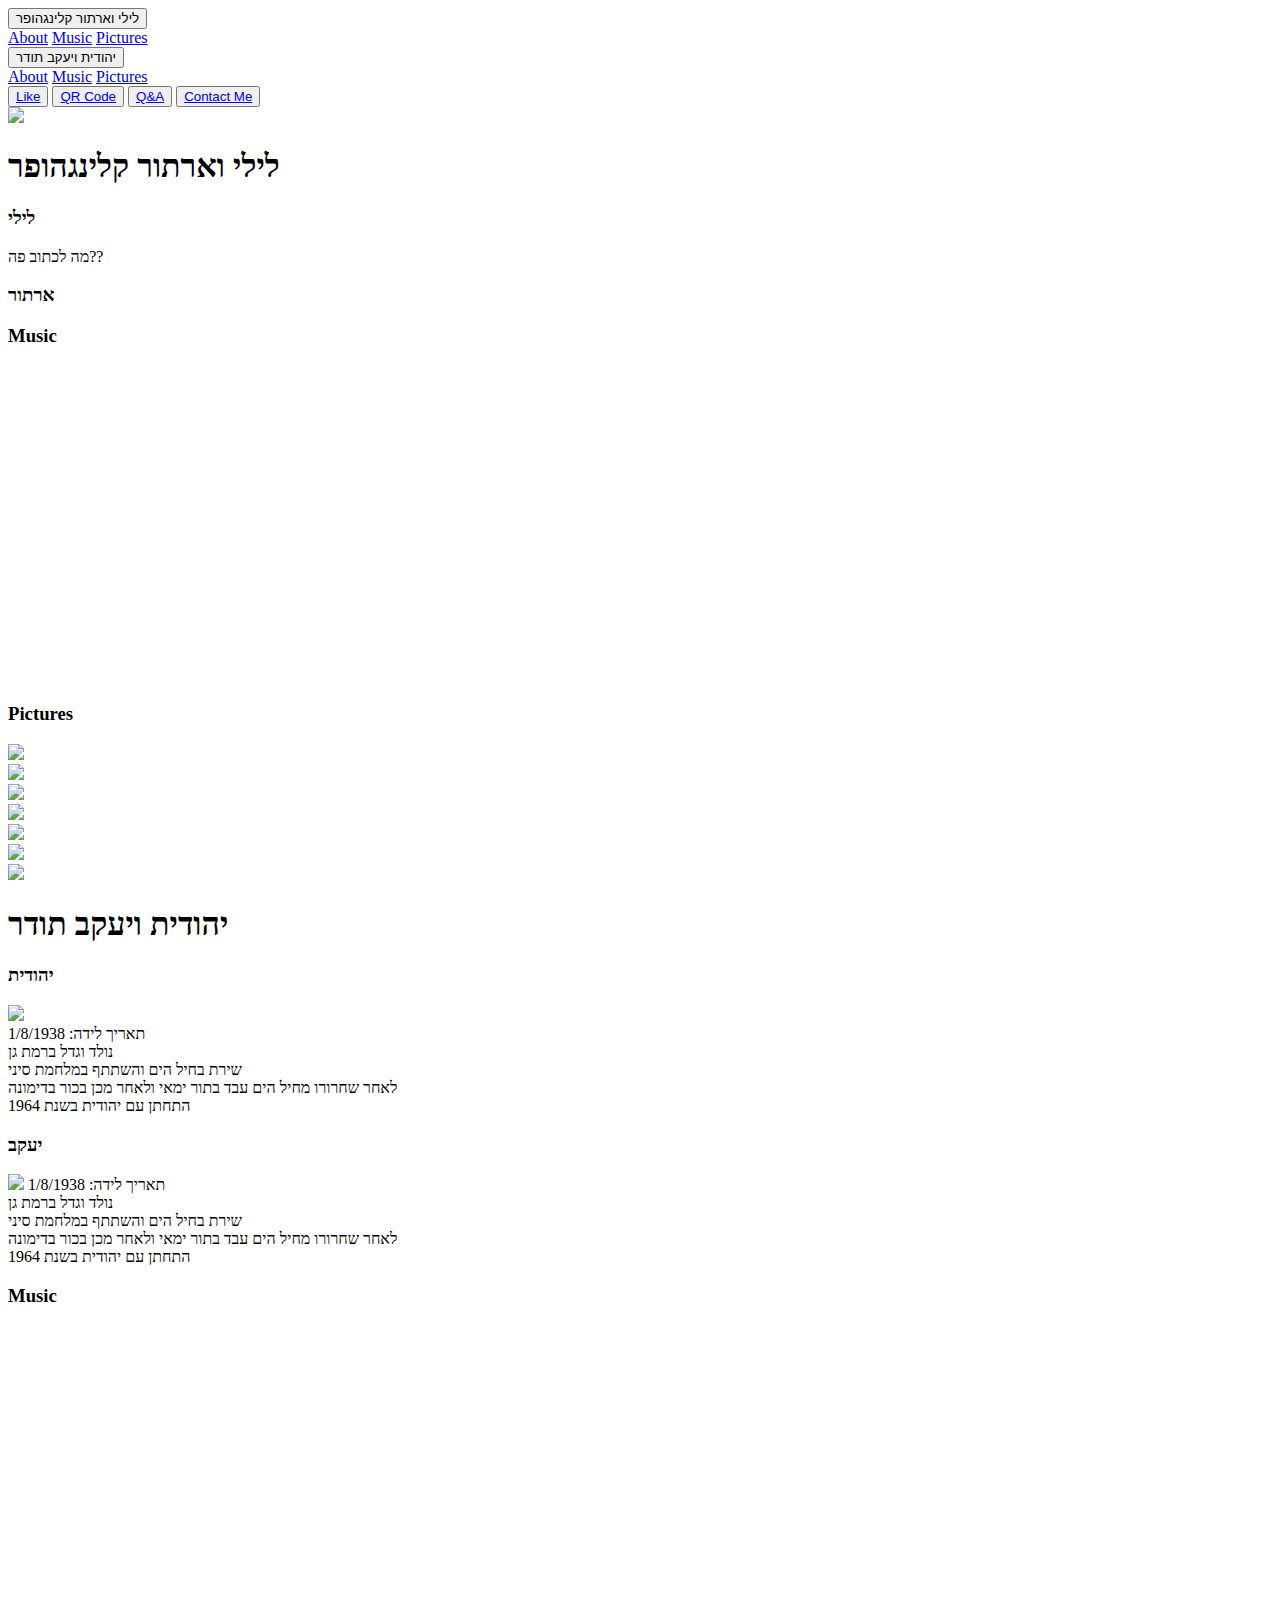
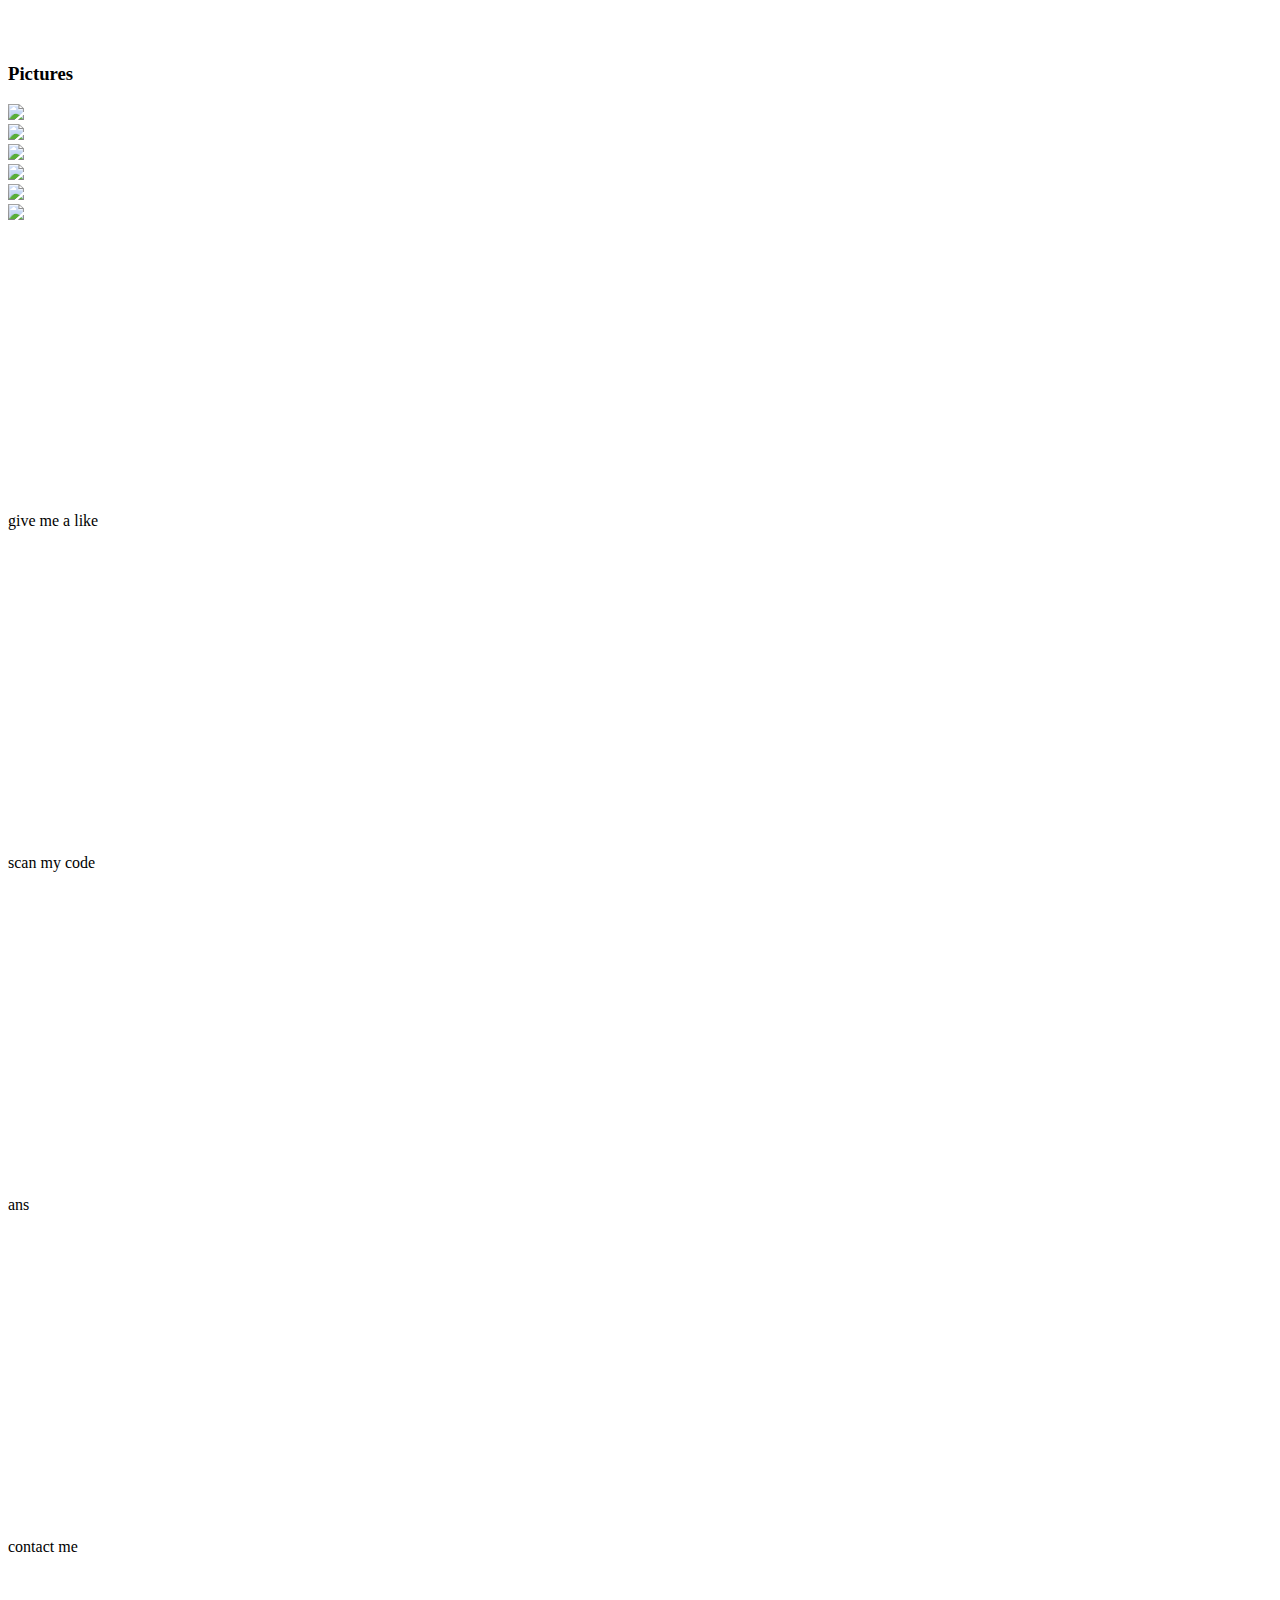
==== index.html @ 2a9674c4 "Changed file names. Fixing about section" ====
<!DOCTYPE html>
<html>

<head>
  <link rel="stylesheet" type="text/css" href="style copy.css" />
</head>

<body>
  <div id="menu">
    <div class="dropdown">
      <button class="dropbtn">לילי וארתור קלינגהופר</button>
      <div class="dropdown-content">
        <a href="#KlinghofferAbout">About</a>
        <a href="#KlinghofferMusic">Music</a>
        <a href="#KlinghofferPictures">Pictures</a>
      </div>
    </div>
    <div class="dropdown">
      <button class="dropbtn">יהודית ויעקב תודר</button>
      <div class="dropdown-content">
        <a href="#TodderAbout">About</a>
        <a href="#TodderMusic">Music</a>
        <a href="#TodderPictures">Pictures</a>
      </div>
    </div>
    <button class="dropbtn"><a href="#like">Like</a></button>
    <button class="dropbtn"><a href="#qrcoder">QR Code</a></button>
    <button class="dropbtn"><a href="#spa">Q&A</a></button>
    <button class="dropbtn"><a href="#contact">Contact Me</a></button>
  </div>

  <div class="Break">
  </div>
  <section class="Container">
    <div id="KlinghofferAbout">
      <img src="images/divider.png">
      <h1>לילי וארתור קלינגהופר</h1>
      <h3>לילי</h3>
      מה לכתוב פה?? <br />
  
      <h3>ארתור</h3>
    </div>

    <div id="KlinghofferMusic" class="Music">
      <h3>Music</h3>
      <iframe width="560" height="315" src="https://www.youtube.com/embed/videoseries?list=PLjnsC56g8LDjS-BbUJXedPRrBvgX0aDch" title="YouTube video player" frameborder="0" allow="autoplay; encrypted-media;" allowfullscreen></iframe>
    </div>
    <div id="KlinghofferPictures" class="Pictures">
      <h3>Pictures</h3>
      <div class="row">
        <div class="column">
          <img class="FamilyPhotos" src="images/Klinghoffer1.jpeg">
        </div>
        <div class="column">
          <img class="FamilyPhotos" src="images/Klinghoffer2.jpeg">
        </div>
        <div class="column">
          <img class="FamilyPhotos" src="images/Klinghoffer.png">
        </div>
      </div>
      <div class="row">
        <div class="column">
          <img class="FamilyPhotos" src="images/Klinghoffer3.jpeg">
        </div>
        <div class="column">
          <img class="FamilyPhotos" src="images/Klinghoffer4.jpeg">
        </div>
        <div class="column">
          <img class="FamilyPhotos" src="images/Klinghoffer5.jpeg">
        </div>
      </div>
    </div>
  </section>
  
  <section class="Container">
    <div id="TodderAbout">
      <img src="images/divider.png">
      <h1>יהודית ויעקב תודר</h1>
      <h3>יהודית</h3>
      <div class="AboutSection">
        <img class="AboutPhotos" src="images/Yehudit.png">
        <div class="AboutText">
          תאריך לידה: 1/8/1938 <br/>
          נולד וגדל ברמת גן <br/>
          שירת בחיל הים והשתתף במלחמת סיני <br/>
          לאחר שחרורו מחיל הים עבד בתור ימאי ולאחר מכן בכור בדימונה <br/>
          התחתן עם יהודית בשנת 1964 <br/>
        </div>
      </div>
      <h3>יעקב</h3>
      <div class="AboutSection">
        <img class="AboutPhotos" src="images/Yakov.jpg">
        תאריך לידה: 1/8/1938 <br/>
        נולד וגדל ברמת גן <br/>
        שירת בחיל הים והשתתף במלחמת סיני <br/>
        לאחר שחרורו מחיל הים עבד בתור ימאי ולאחר מכן בכור בדימונה <br/>
        התחתן עם יהודית בשנת 1964 <br/>
        </div>
      </div>
    </div>

    <div id="TodderMusic" class="Music">
      <h3>Music</h3>
      <iframe width="560" height="315" src="https://www.youtube.com/embed/videoseries?list=PLjnsC56g8LDh_ek7YluONAkzvMBGkEucV" title="YouTube video player" frameborder="0" allow="autoplay; encrypted-media;" allowfullscreen></iframe>
    </div>

    <div id="TodderPictures" class="Pictures">
      <h3>Pictures</h3>
      <div class="row">
        <div class="column">
          <img class="FamilyPhotos" src="images/Todder1.jpg">
        </div>
        <div class="column">
          <img class="FamilyPhotos" src="images/Todder.jpg">
        </div>
        <div class="column">
          <img class="FamilyPhotos" src="images/Todder2.jpeg">
        </div>
      </div>
      <div class="row">
        <div class="column">
          <img class="FamilyPhotos" src="images/Todder3.jpeg">        
        </div>
        <div class="column">
          <img class="FamilyPhotos" src="images/Todder4.jpeg">        
        </div>
        <div class="column">
          <img class="FamilyPhotos" src="images/Todder5.jpg">
        </div>
      </div>
    </div>
  </section>
  

  <section id="like" class="section">
    <br />
    <br />
    <br />
    <br />
    <br />
    <br />
    <br />
    <br />
    <br />
    <br />
    <br />
    <br />
    <br />
    <br />
    <br />
    <br />
    give me a like
    <br />
    <br />
    <br />
  </section>

  <section id="qrcoder" class="section">
    <br />
    <br />
    <br />
    <br />
    <br />
    <br />
    <br />
    <br />
    <br />
    <br />
    <br />
    <br />
    <br />
    <br />
    <br />
    <br />
    scan my code
    <br />
    <br />
    <br />
  </section>

  <section id="spa" class="section">
    <br />
    <br />
    <br />
    <br />
    <br />
    <br />
    <br />
    <br />
    <br />
    <br />
    <br />
    <br />
    <br />
    <br />
    <br />
    <br />
    ans
    <br />
    <br />
    <br />
  </section>

  <section id="contact" class="section">
    <br />
    <br />
    <br />
    <br />
    <br />
    <br />
    <br />
    <br />
    <br />
    <br />
    <br />
    <br />
    <br />
    <br />
    <br />
    <br />
    contact me
    <br />
    <br />
    <br />
  </section>


  <script type="text/javascript">
    $(function () {
      $("#nav a").click(function (e) {
        e.preventDefault();
        $('html,body').scrollTo(this.hash, this.hash);
      });
    });
  </script>
  <script type="text/javascript">
    $(document).scroll(function () {
      $('#menu').toggle($(this).scrollTop() > 1000)
    });
  </script>
</body>

</html>
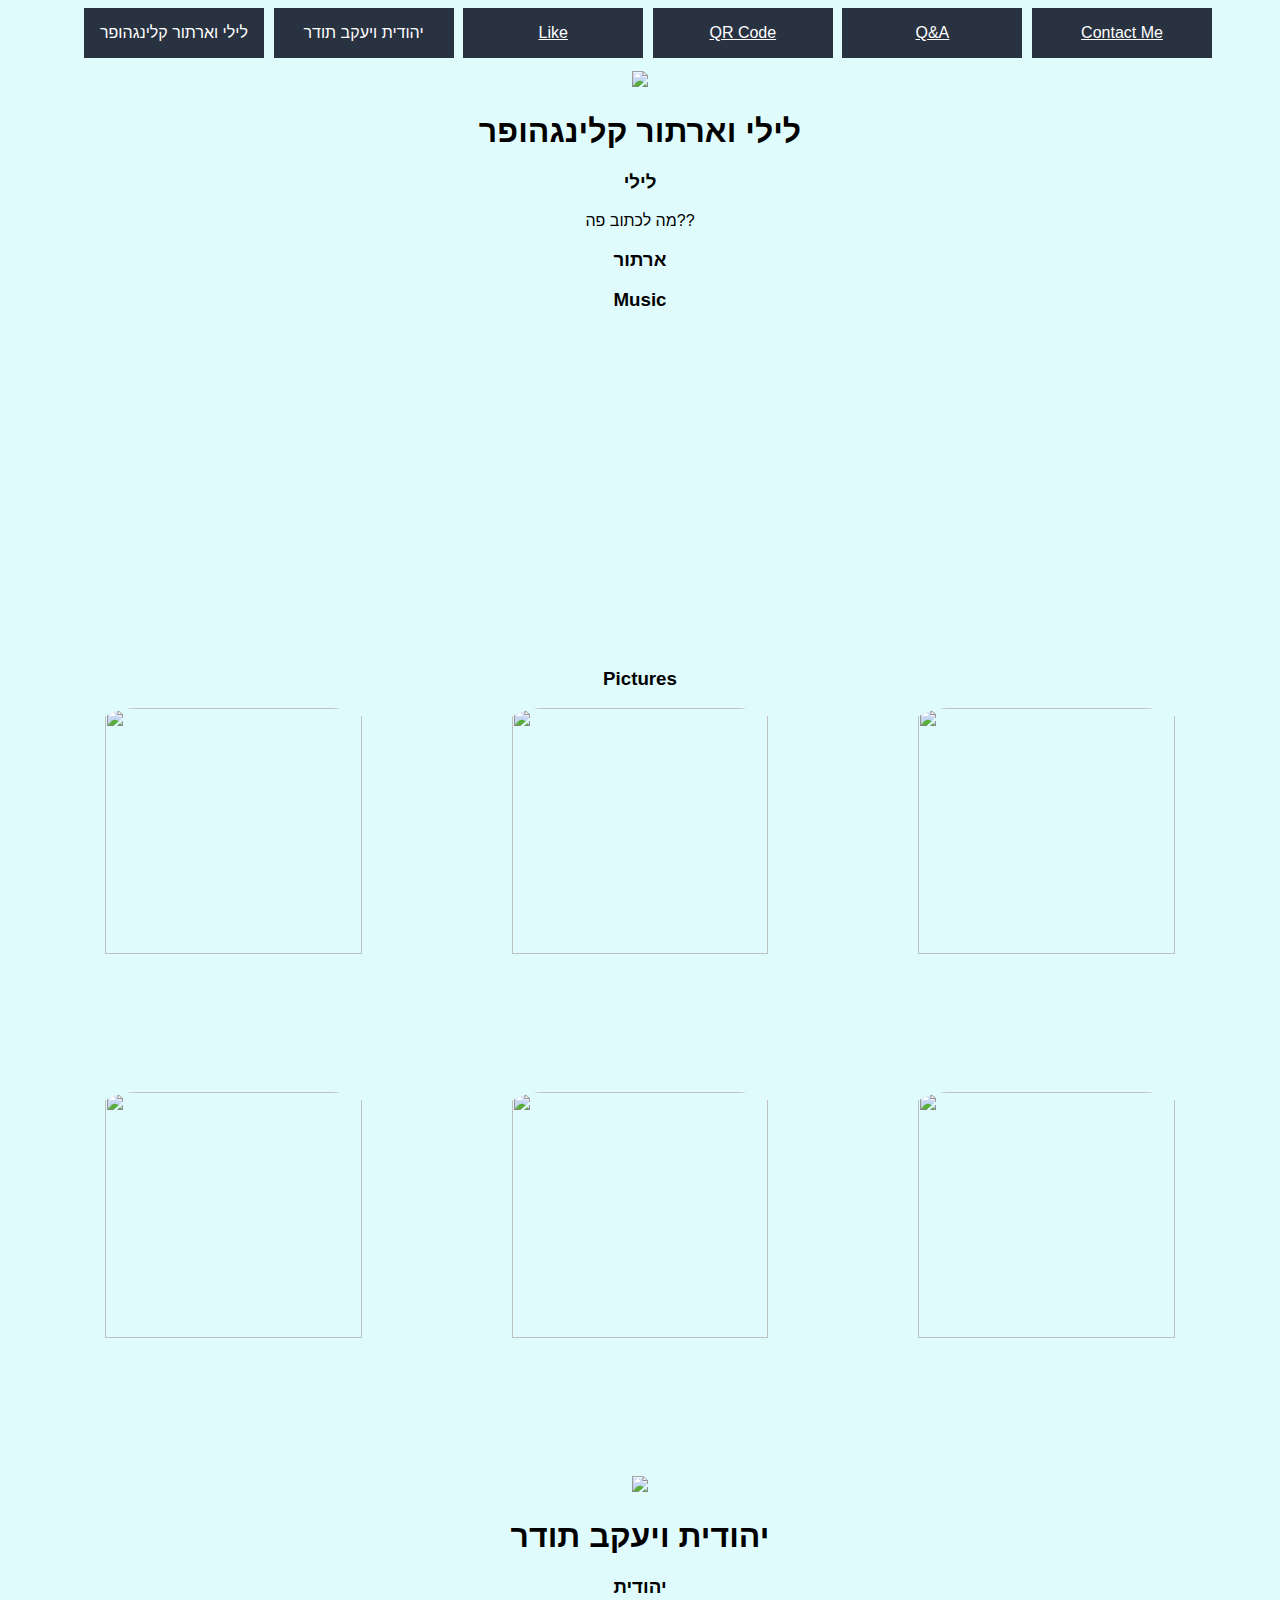
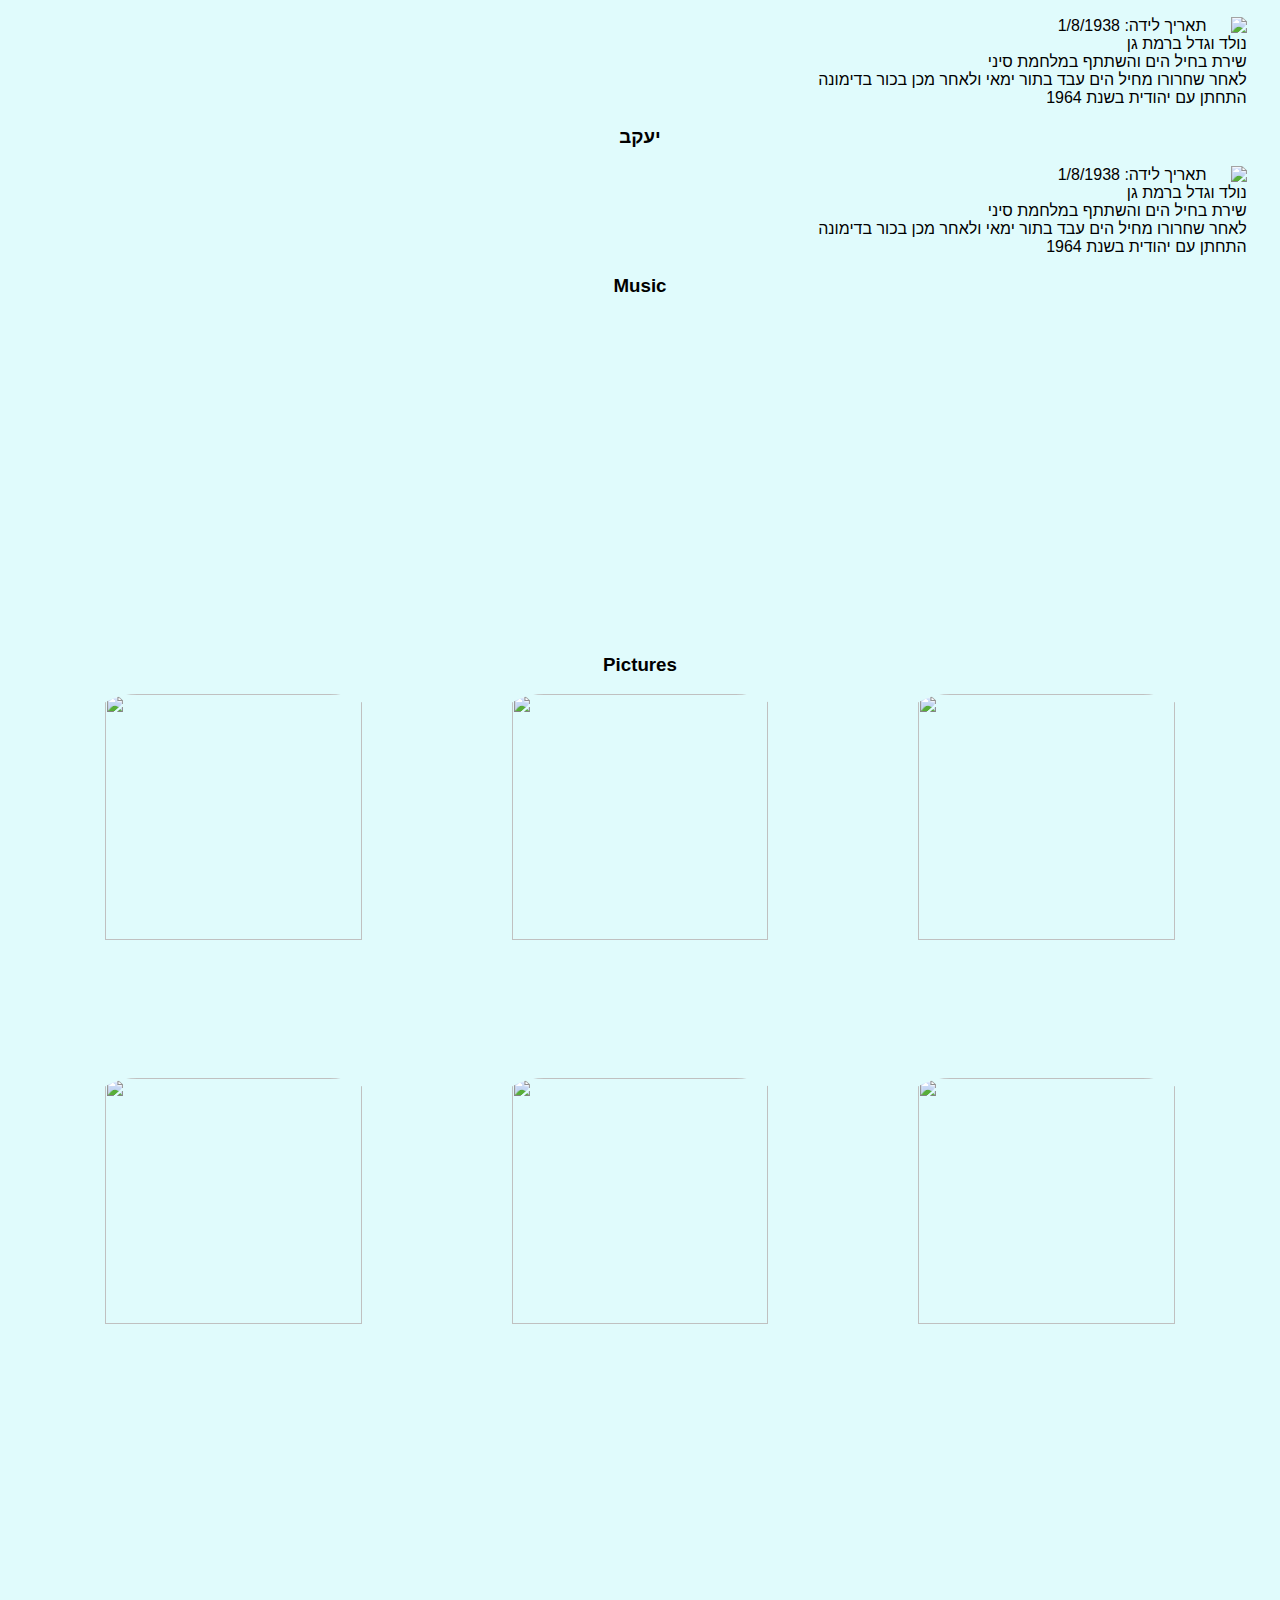
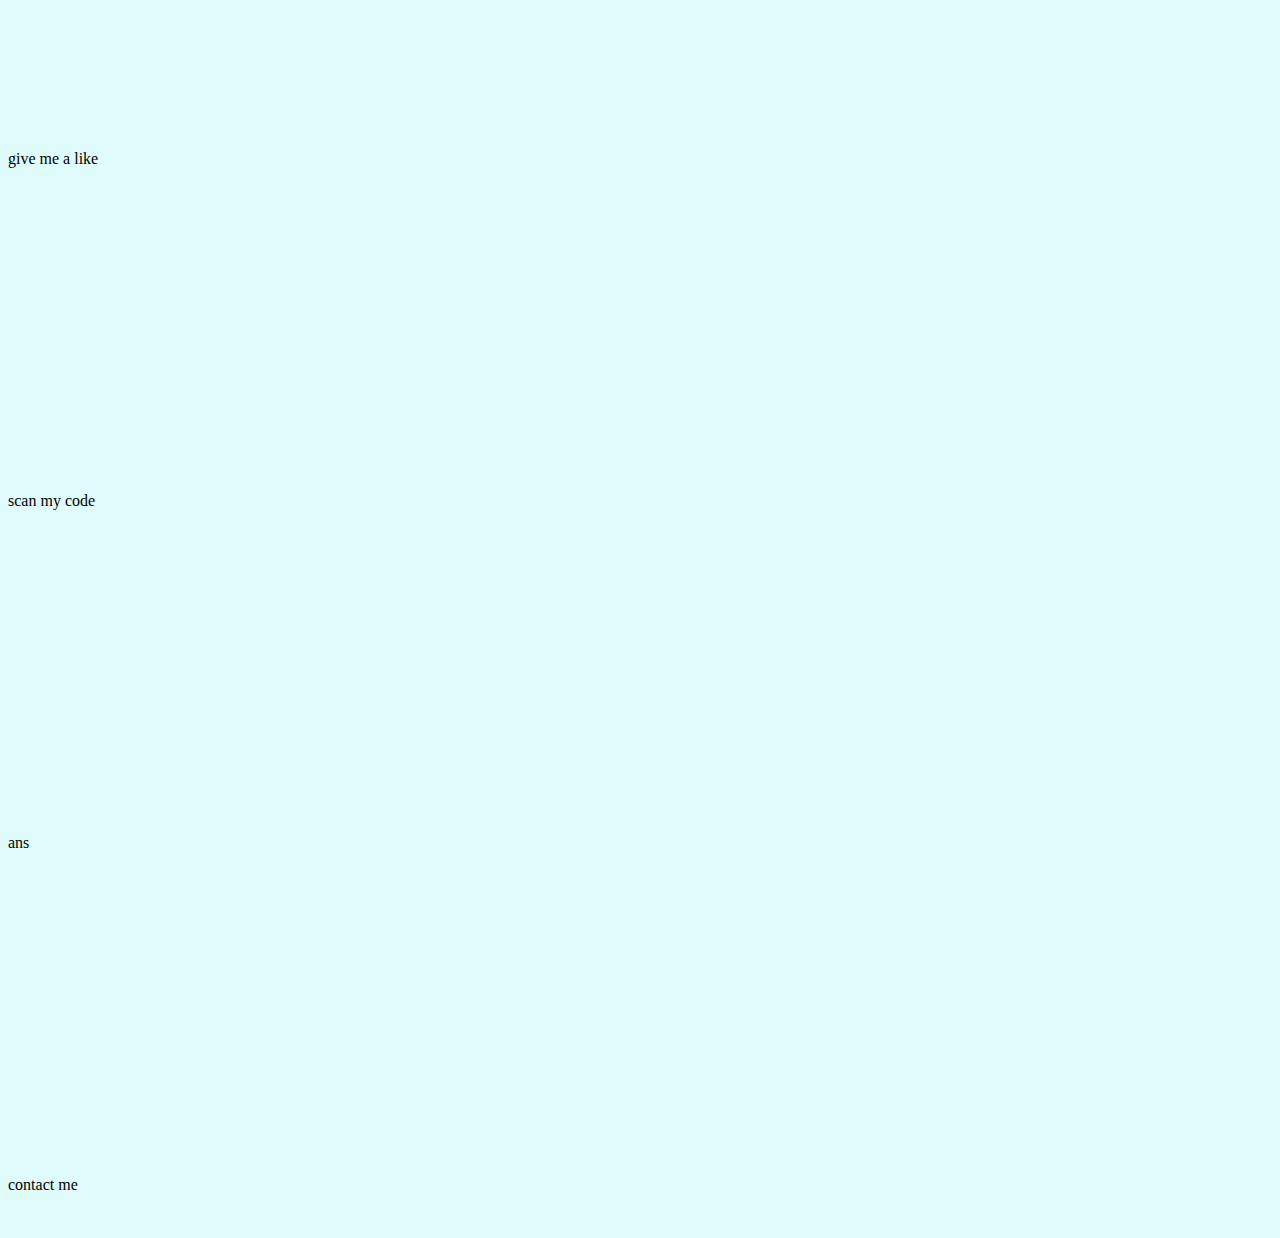
==== commit 8394566d: "Setting the right css file" ====
--- a/index.html
+++ b/index.html
@@ -2,7 +2,7 @@
 <html>
 
 <head>
-  <link rel="stylesheet" type="text/css" href="style copy.css" />
+  <link rel="stylesheet" type="text/css" href="style.css" />
 </head>
 
 <body>
@@ -240,4 +240,4 @@
   </script>
 </body>
 
-</html>+</html>
--- a/style.css
+++ b/style.css
@@ -0,0 +1,110 @@
+.dropbtn {
+	background-color: #293241;
+	color: white;
+	padding: 16px;
+	font-size: 16px;
+	min-width: 180px;
+	border: none;
+}
+
+.dropdown {
+	position: relative;
+	display: inline-block;
+}
+  
+.dropdown-content {
+	display: none;
+	position: absolute;
+	background-color: #f1f1f1;
+	min-width: 180px;
+	box-shadow: 0px 8px 16px 0px rgba(0,0,0,0.2);
+	z-index: 1;
+}
+  
+.dropdown-content a {
+	color: black;
+	padding: 12px 16px;
+	text-decoration: none;
+	display: block;
+}
+  
+.dropdown-content a:hover {background-color: #ddd;}
+  
+.dropdown:hover .dropdown-content {display: block;}
+  
+.dropbtn:hover {background-color: #3D5A80;}
+
+.dropbtn a {color: white;}
+
+#menu
+{
+	position: fixed;
+	width: 100%;
+	padding-top: 10px;
+	margin-top: -10px;
+	border-top: 10px;
+	padding-bottom: 10px;
+	text-align: center;
+	font-family: 'Courier New', monospace;
+	font-weight: bold;
+	color: white;
+	background-color: #e0fbfc;
+}
+
+.AboutSection
+{
+	text-align: right;
+	vertical-align: middle;
+}
+
+.AboutSection::after
+{
+	content: "";
+	clear: both;
+	display: table;
+}
+
+.AboutPhotos
+{
+	float: right;
+	margin-left: 2%;
+}
+
+.Container
+{
+	text-align: center;
+	font-family: 'Arial', Helvetica, sans-serif;
+	margin-right: 2%;
+	margin-left: 2%;
+}
+
+.Pictures>.row {
+    display: grid;
+    grid-template-columns: repeat(3, 1fr);
+    grid-template-rows: repeat(1, 30vw);
+    grid-gap: 5px;
+}
+
+.FamilyPhotos {
+    height: 80%;
+    width: 80%;
+    object-fit: cover;
+    border-radius: 20%;
+}
+
+.Music
+{
+	clear: both;
+}
+
+.Break
+{
+	padding-bottom: 5%;
+}
+
+body
+{
+	background-color: #e0fbfc;
+}
+
+
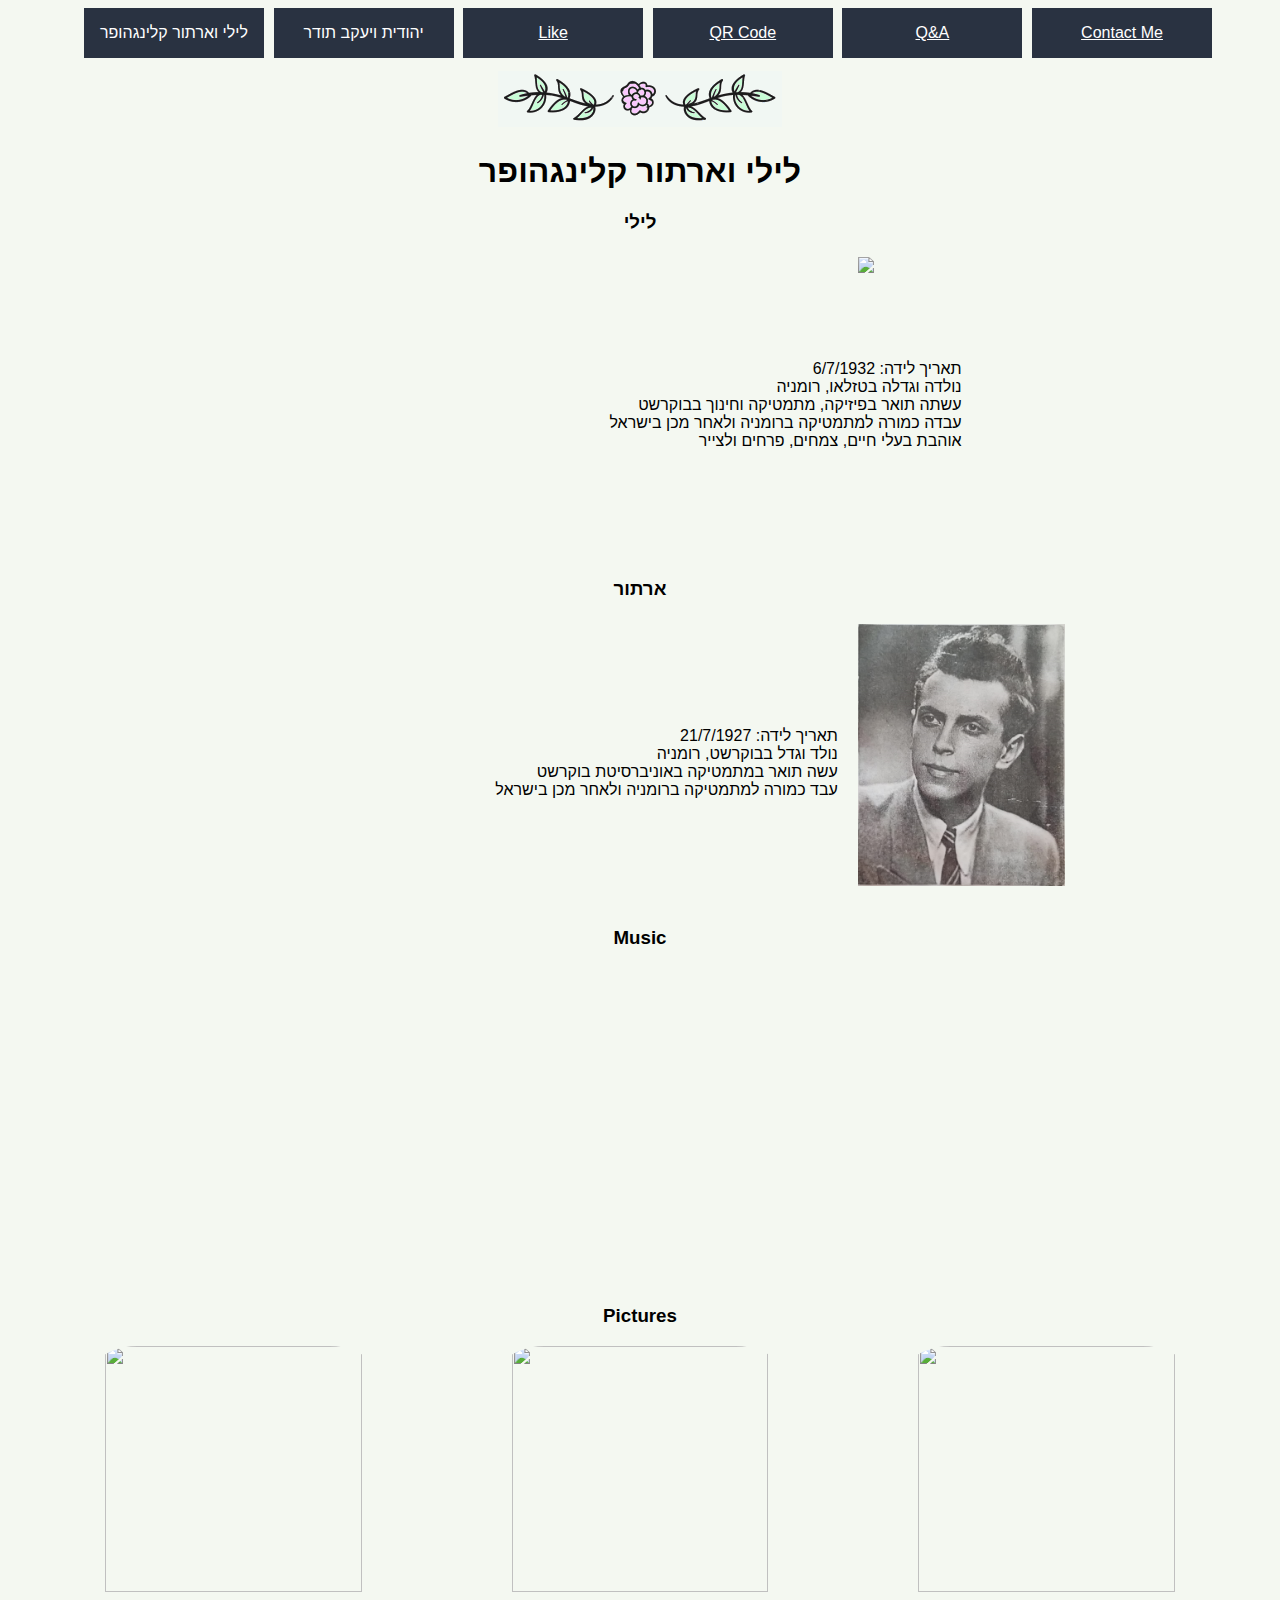
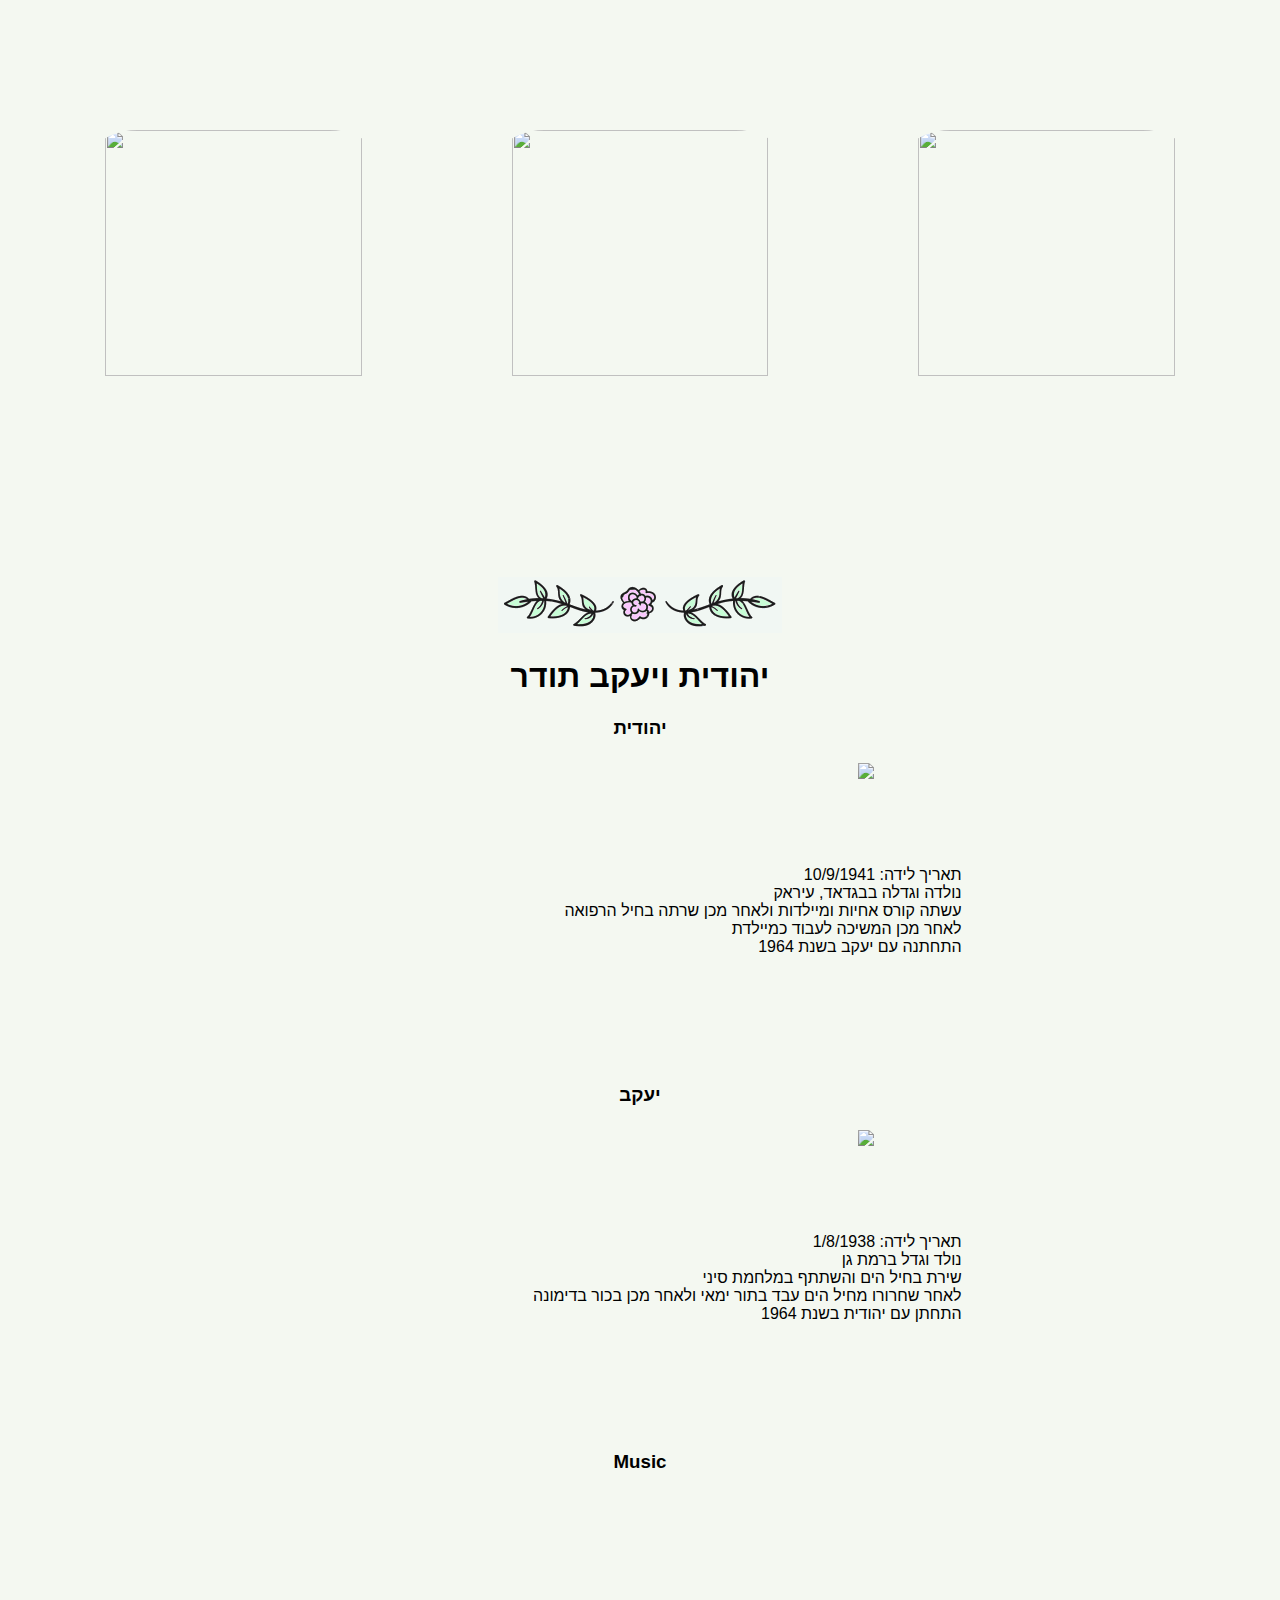
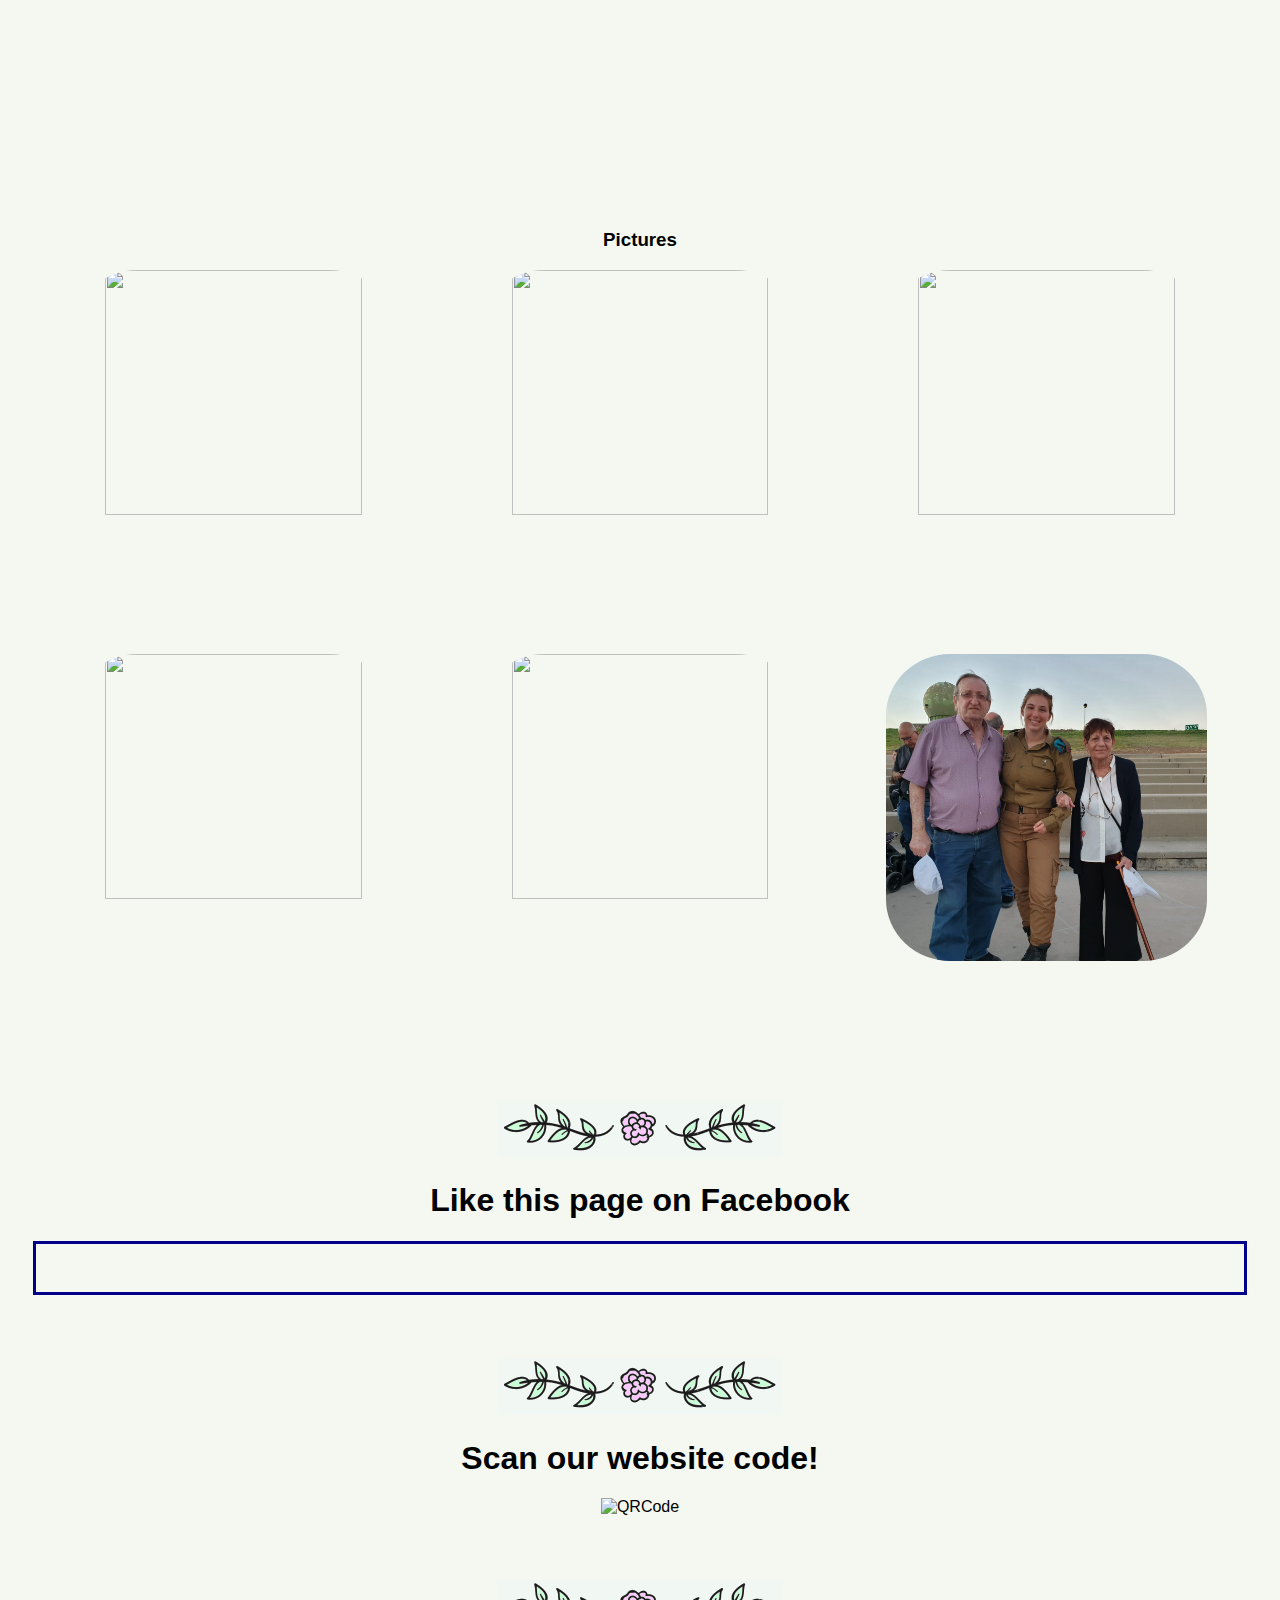
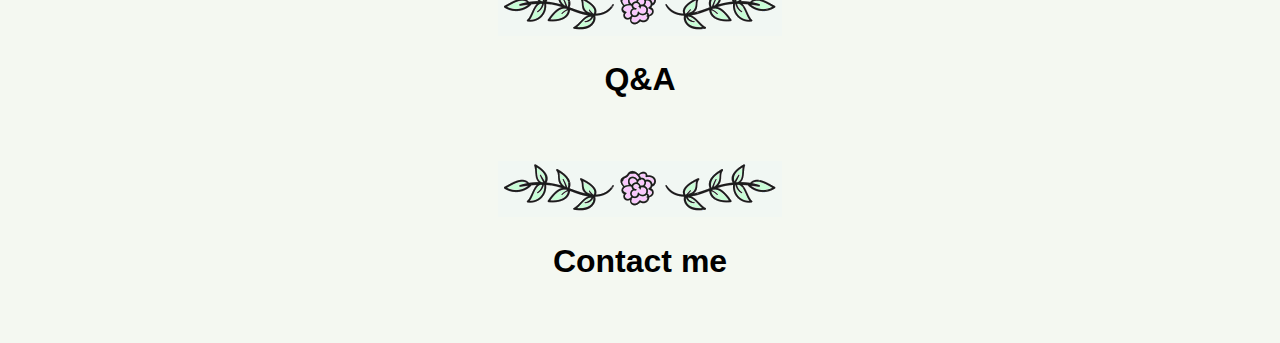
==== commit 4fdc1683: "New background version" ====
--- a/index.html
+++ b/index.html
@@ -6,6 +6,10 @@
 </head>
 
 <body>
+
+  <div id="fb-root"></div>
+  <script async defer crossorigin="anonymous" src="https://connect.facebook.net/en_US/sdk.js#xfbml=1&version=v10.0" nonce="VG0N73GY"></script>
+
   <div id="menu">
     <div class="dropdown">
       <button class="dropbtn">לילי וארתור קלינגהופר</button>
@@ -36,9 +40,26 @@
       <img src="images/divider.png">
       <h1>לילי וארתור קלינגהופר</h1>
       <h3>לילי</h3>
-      מה לכתוב פה?? <br />
-  
+      <div class="AboutSection">
+        <img class="AboutPhotos" src="images/Lilly.png">
+        <div class="AboutText">
+          תאריך לידה: 6/7/1932 <br/>
+          נולדה וגדלה בטזלאו, רומניה <br/>
+          עשתה תואר בפיזיקה, מתמטיקה וחינוך בבוקרשט <br/>
+          עבדה כמורה למתמטיקה ברומניה ולאחר מכן בישראל <br/>
+          אוהבת בעלי חיים, צמחים, פרחים ולצייר <br/>
+        </div>
+      </div>
       <h3>ארתור</h3>
+      <div class="AboutSection">
+        <img class="AboutPhotos" src="images/Arthur.png">
+        <div class="AboutText">
+          תאריך לידה: 21/7/1927 <br/>
+          נולד וגדל בבוקרשט, רומניה <br/>
+          עשה תואר במתמטיקה באוניברסיטת בוקרשט <br/>
+          עבד כמורה למתמטיקה ברומניה ולאחר מכן בישראל<br/>
+        </div>
+      </div>
     </div>
 
     <div id="KlinghofferMusic" class="Music">
@@ -80,21 +101,22 @@
       <div class="AboutSection">
         <img class="AboutPhotos" src="images/Yehudit.png">
         <div class="AboutText">
+          תאריך לידה: 10/9/1941 <br/>
+          נולדה וגדלה בבגדאד, עיראק <br/>
+          עשתה קורס אחיות ומיילדות ולאחר מכן שרתה בחיל הרפואה <br/>
+          לאחר מכן המשיכה לעבוד כמיילדת <br/>
+          התחתנה עם יעקב בשנת 1964 <br/>
+        </div>
+      </div>
+      <h3>יעקב</h3>
+      <div class="AboutSection">
+        <img class="AboutPhotos" src="images/Yakov.jpg">
+        <div class="AboutText">
           תאריך לידה: 1/8/1938 <br/>
           נולד וגדל ברמת גן <br/>
           שירת בחיל הים והשתתף במלחמת סיני <br/>
           לאחר שחרורו מחיל הים עבד בתור ימאי ולאחר מכן בכור בדימונה <br/>
           התחתן עם יהודית בשנת 1964 <br/>
-        </div>
-      </div>
-      <h3>יעקב</h3>
-      <div class="AboutSection">
-        <img class="AboutPhotos" src="images/Yakov.jpg">
-        תאריך לידה: 1/8/1938 <br/>
-        נולד וגדל ברמת גן <br/>
-        שירת בחיל הים והשתתף במלחמת סיני <br/>
-        לאחר שחרורו מחיל הים עבד בתור ימאי ולאחר מכן בכור בדימונה <br/>
-        התחתן עם יהודית בשנת 1964 <br/>
         </div>
       </div>
     </div>
@@ -125,103 +147,33 @@
           <img class="FamilyPhotos" src="images/Todder4.jpeg">        
         </div>
         <div class="column">
-          <img class="FamilyPhotos" src="images/Todder5.jpg">
+          <img class="FamilyPhotos" src="images/Todder5.jpeg">
         </div>
       </div>
     </div>
   </section>
   
 
-  <section id="like" class="section">
-    <br />
-    <br />
-    <br />
-    <br />
-    <br />
-    <br />
-    <br />
-    <br />
-    <br />
-    <br />
-    <br />
-    <br />
-    <br />
-    <br />
-    <br />
-    <br />
-    give me a like
-    <br />
-    <br />
-    <br />
+  <section id="like" class="Container">
+    <img src="images/divider.png">
+    <h1>Like this page on Facebook</h1>
+    <div class="fb-like" data-href="https://web-development-environments-2021.github.io/assignment1-topder/" data-width="" data-layout="standard" data-action="like" data-size="large" data-share="false"></div>  
   </section>
 
-  <section id="qrcoder" class="section">
-    <br />
-    <br />
-    <br />
-    <br />
-    <br />
-    <br />
-    <br />
-    <br />
-    <br />
-    <br />
-    <br />
-    <br />
-    <br />
-    <br />
-    <br />
-    <br />
-    scan my code
-    <br />
-    <br />
-    <br />
+  <section id="qrcoder" class="Container">
+    <img src="images/divider.png">
+    <h1>Scan our website code!</h1>
+    <img class="qr_image" width="280" height="280" src="https://qrfree.kaywa.com/?l=1&amp;s=8&amp;d=https%3A%2F%2Fweb-development-environments-2021.github.io%2Fassignment1-topder%2F" alt="QRCode" style="display:inline">
   </section>
 
-  <section id="spa" class="section">
-    <br />
-    <br />
-    <br />
-    <br />
-    <br />
-    <br />
-    <br />
-    <br />
-    <br />
-    <br />
-    <br />
-    <br />
-    <br />
-    <br />
-    <br />
-    <br />
-    ans
-    <br />
-    <br />
-    <br />
+  <section id="spa" class="Container">
+    <img src="images/divider.png">
+    <h1>Q&A</h1>
   </section>
 
-  <section id="contact" class="section">
-    <br />
-    <br />
-    <br />
-    <br />
-    <br />
-    <br />
-    <br />
-    <br />
-    <br />
-    <br />
-    <br />
-    <br />
-    <br />
-    <br />
-    <br />
-    <br />
-    contact me
-    <br />
-    <br />
-    <br />
+  <section id="contact" class="Container">
+    <img src="images/divider.png">
+    <h1>Contact me</h1>
   </section>
 
 
--- a/style.css
+++ b/style.css
@@ -48,13 +48,16 @@
 	font-family: 'Courier New', monospace;
 	font-weight: bold;
 	color: white;
-	background-color: #e0fbfc;
+	background-color: #f4f8f1;
 }
 
 .AboutSection
 {
 	text-align: right;
 	vertical-align: middle;
+	margin-right: 15%;
+	margin-top: 2%;
+	margin-bottom: 2%;
 }
 
 .AboutSection::after
@@ -68,6 +71,13 @@
 {
 	float: right;
 	margin-left: 2%;
+	width: 20%;
+	height: auto;
+}
+
+.AboutText
+{
+	padding: 10%;
 }
 
 .Container
@@ -76,6 +86,7 @@
 	font-family: 'Arial', Helvetica, sans-serif;
 	margin-right: 2%;
 	margin-left: 2%;
+	margin-bottom: 5%;
 }
 
 .Pictures>.row {
@@ -97,6 +108,13 @@
 	clear: both;
 }
 
+.fb-like
+{
+	border-color: darkblue;
+	border-style: solid;
+	padding: 2%;
+}
+
 .Break
 {
 	padding-bottom: 5%;
@@ -104,7 +122,10 @@
 
 body
 {
-	background-color: #e0fbfc;
+	background-color: #f4f8f1;
+	background-image: url(Images/Background.jpg);
 }
 
 
+
+
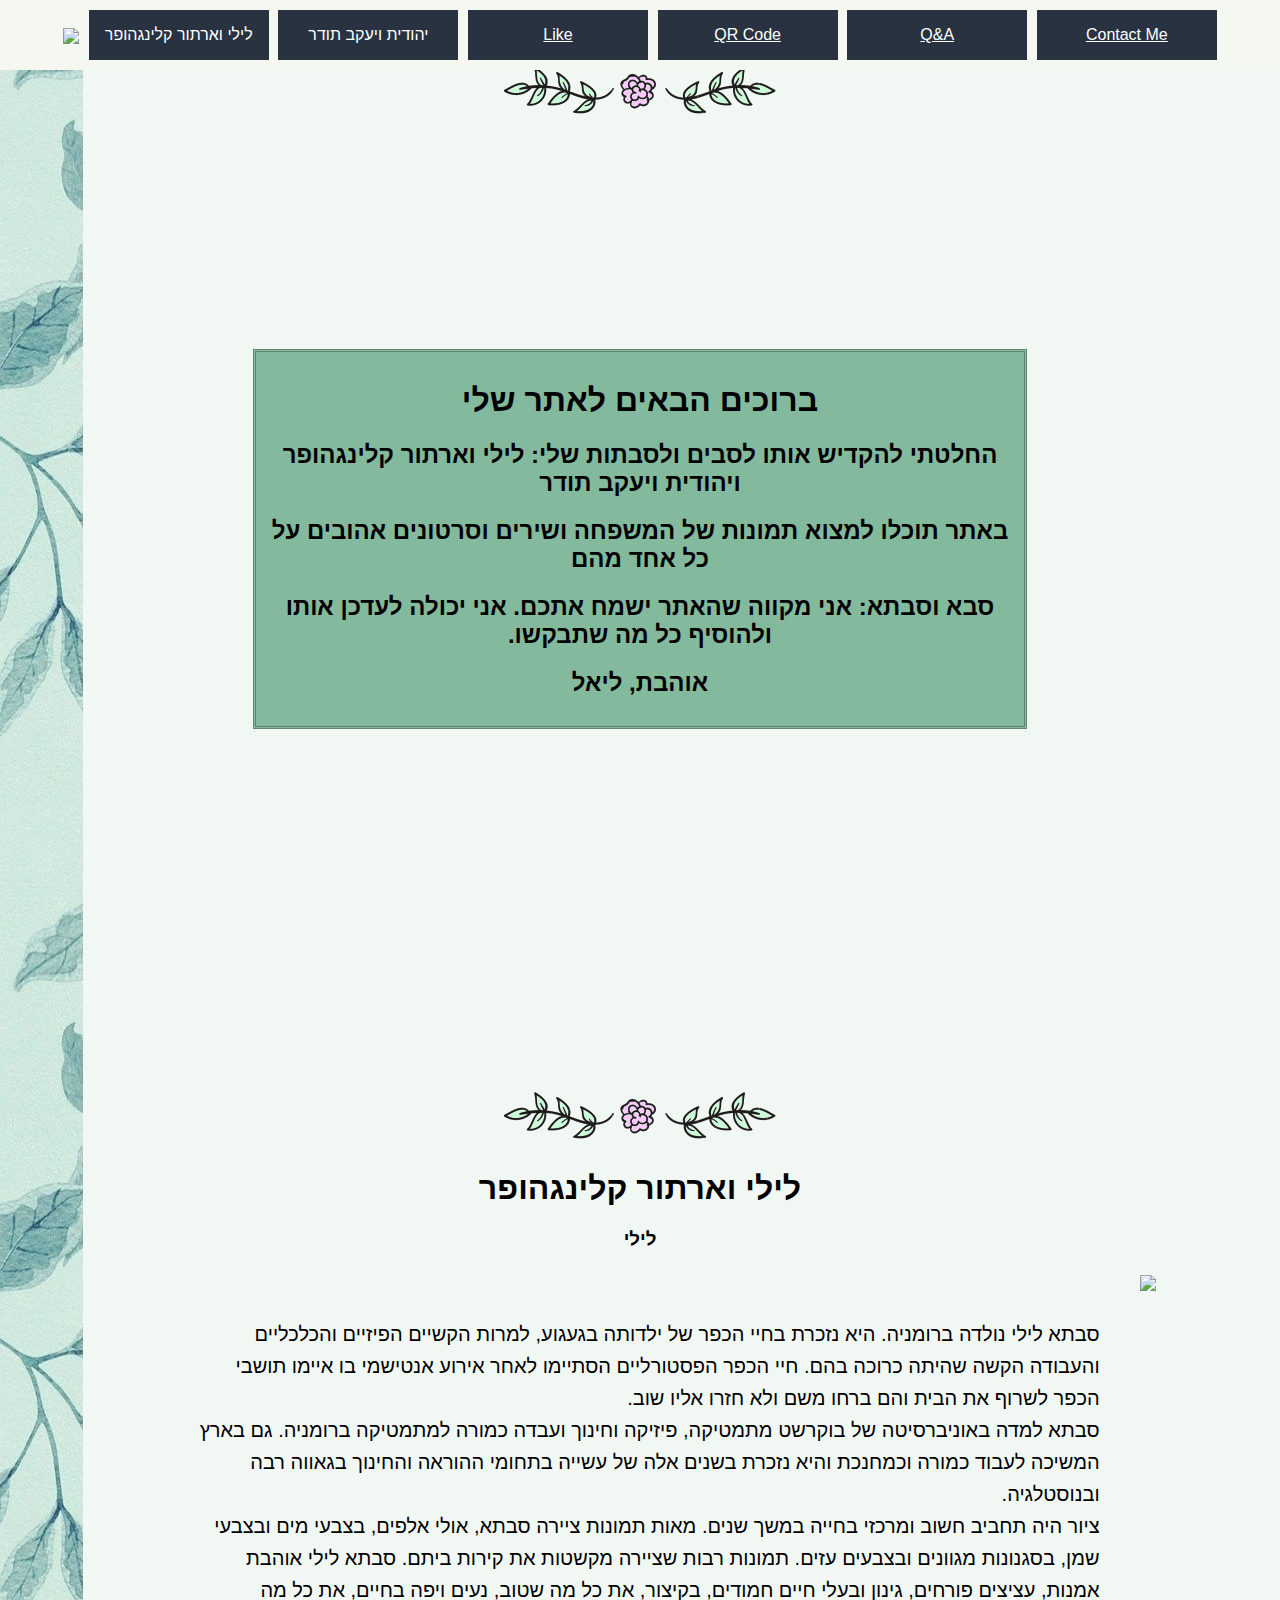
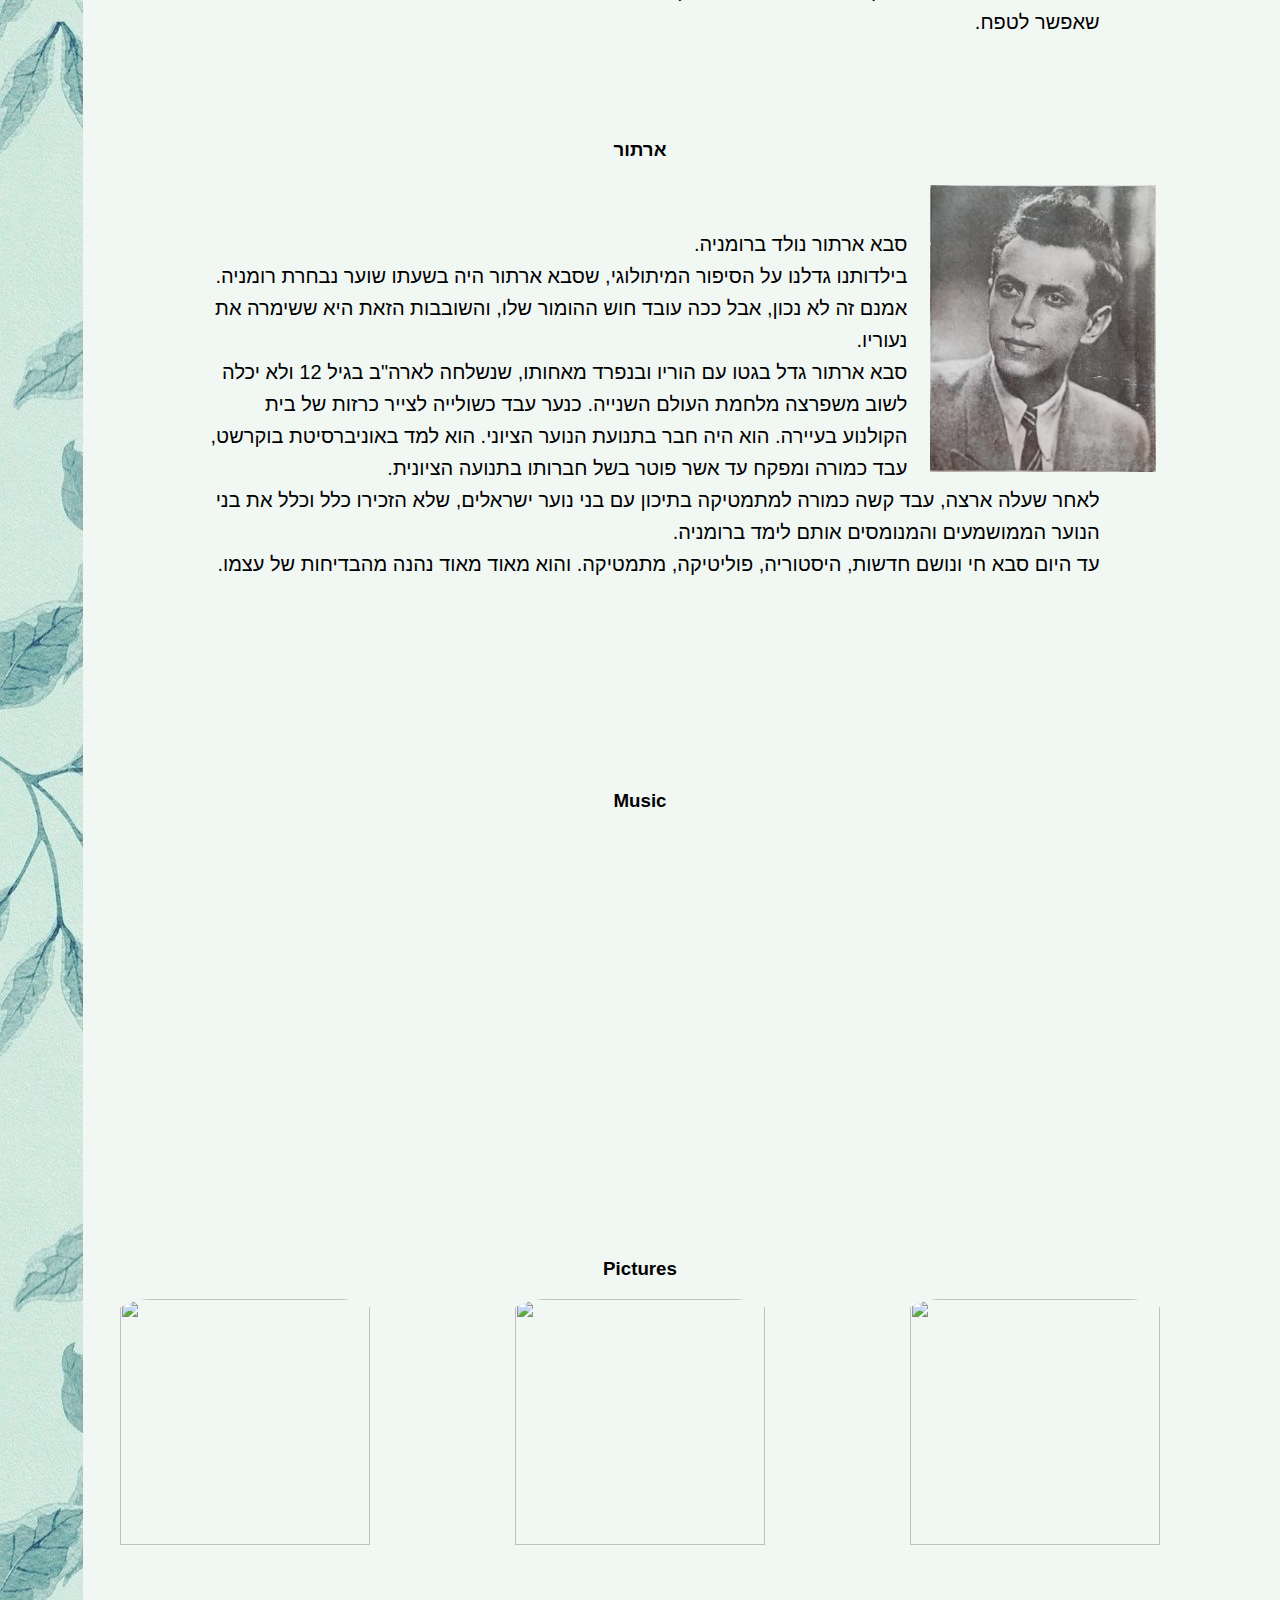
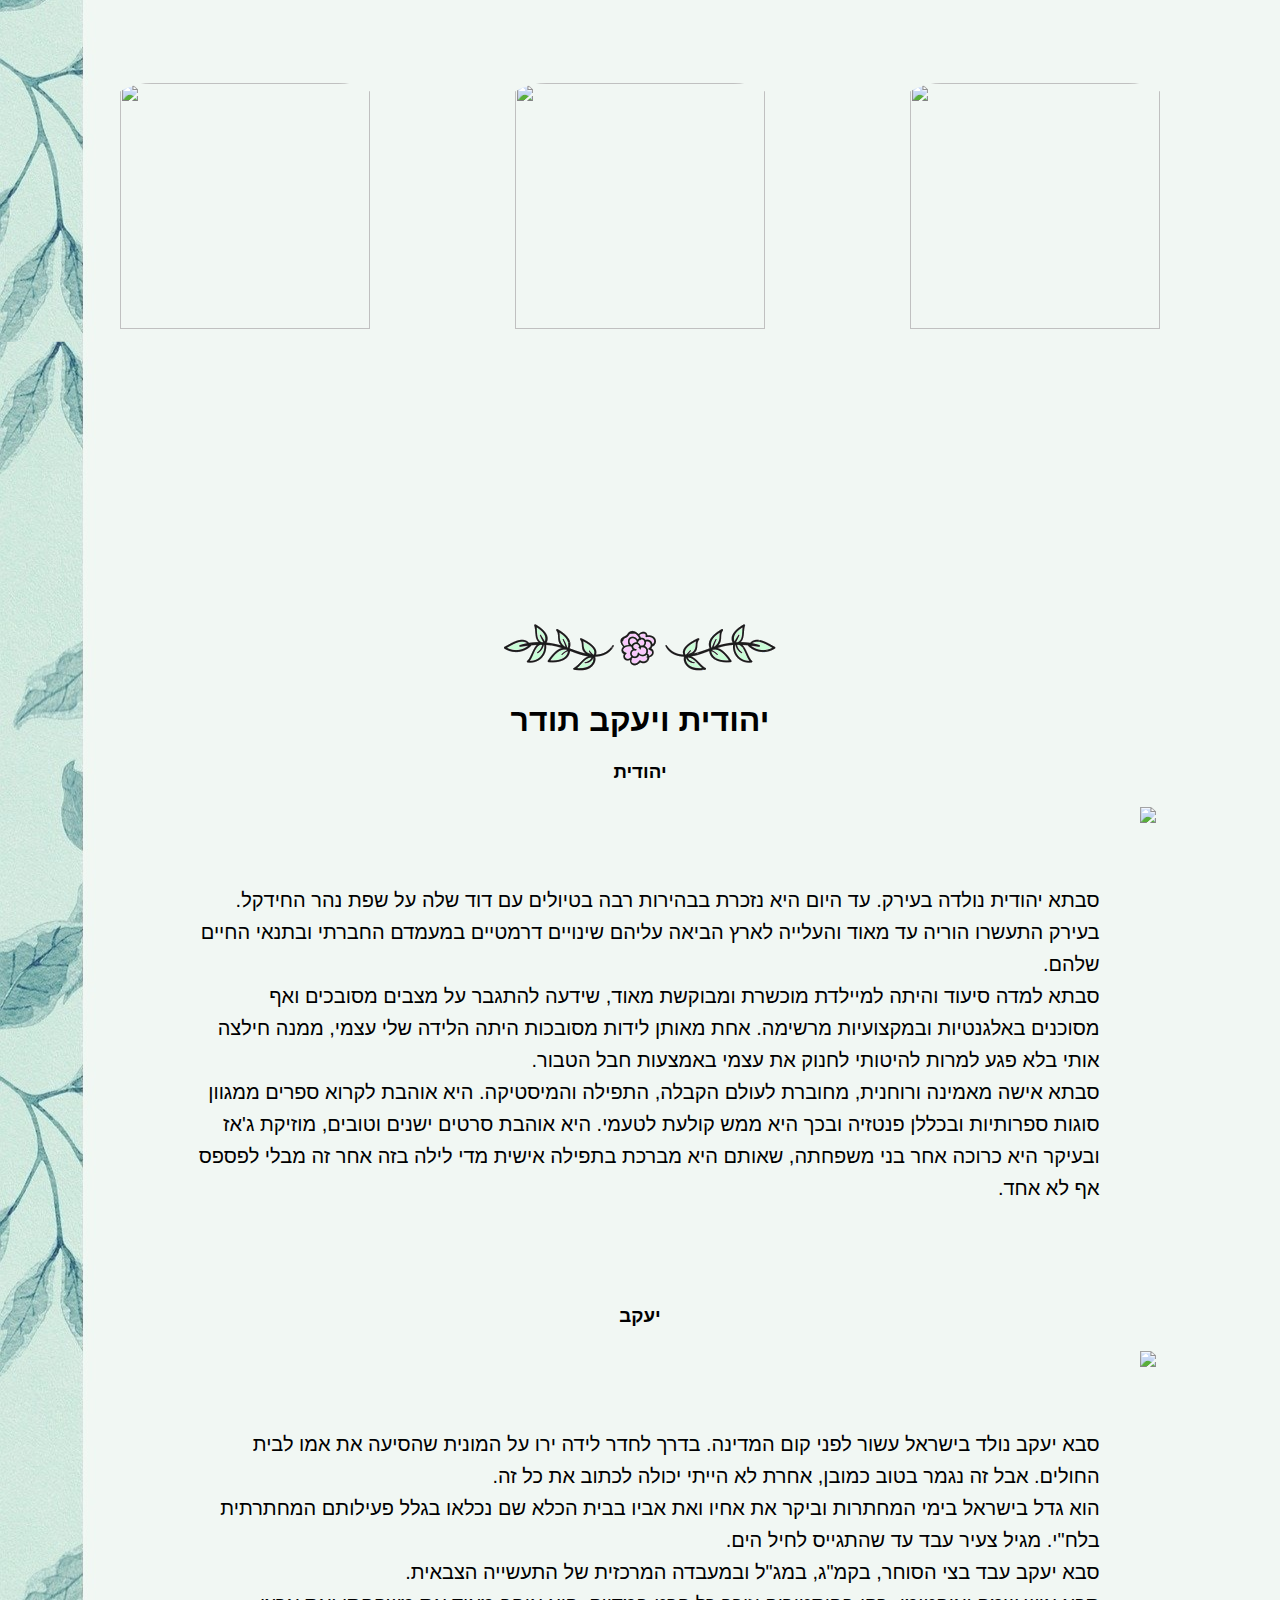
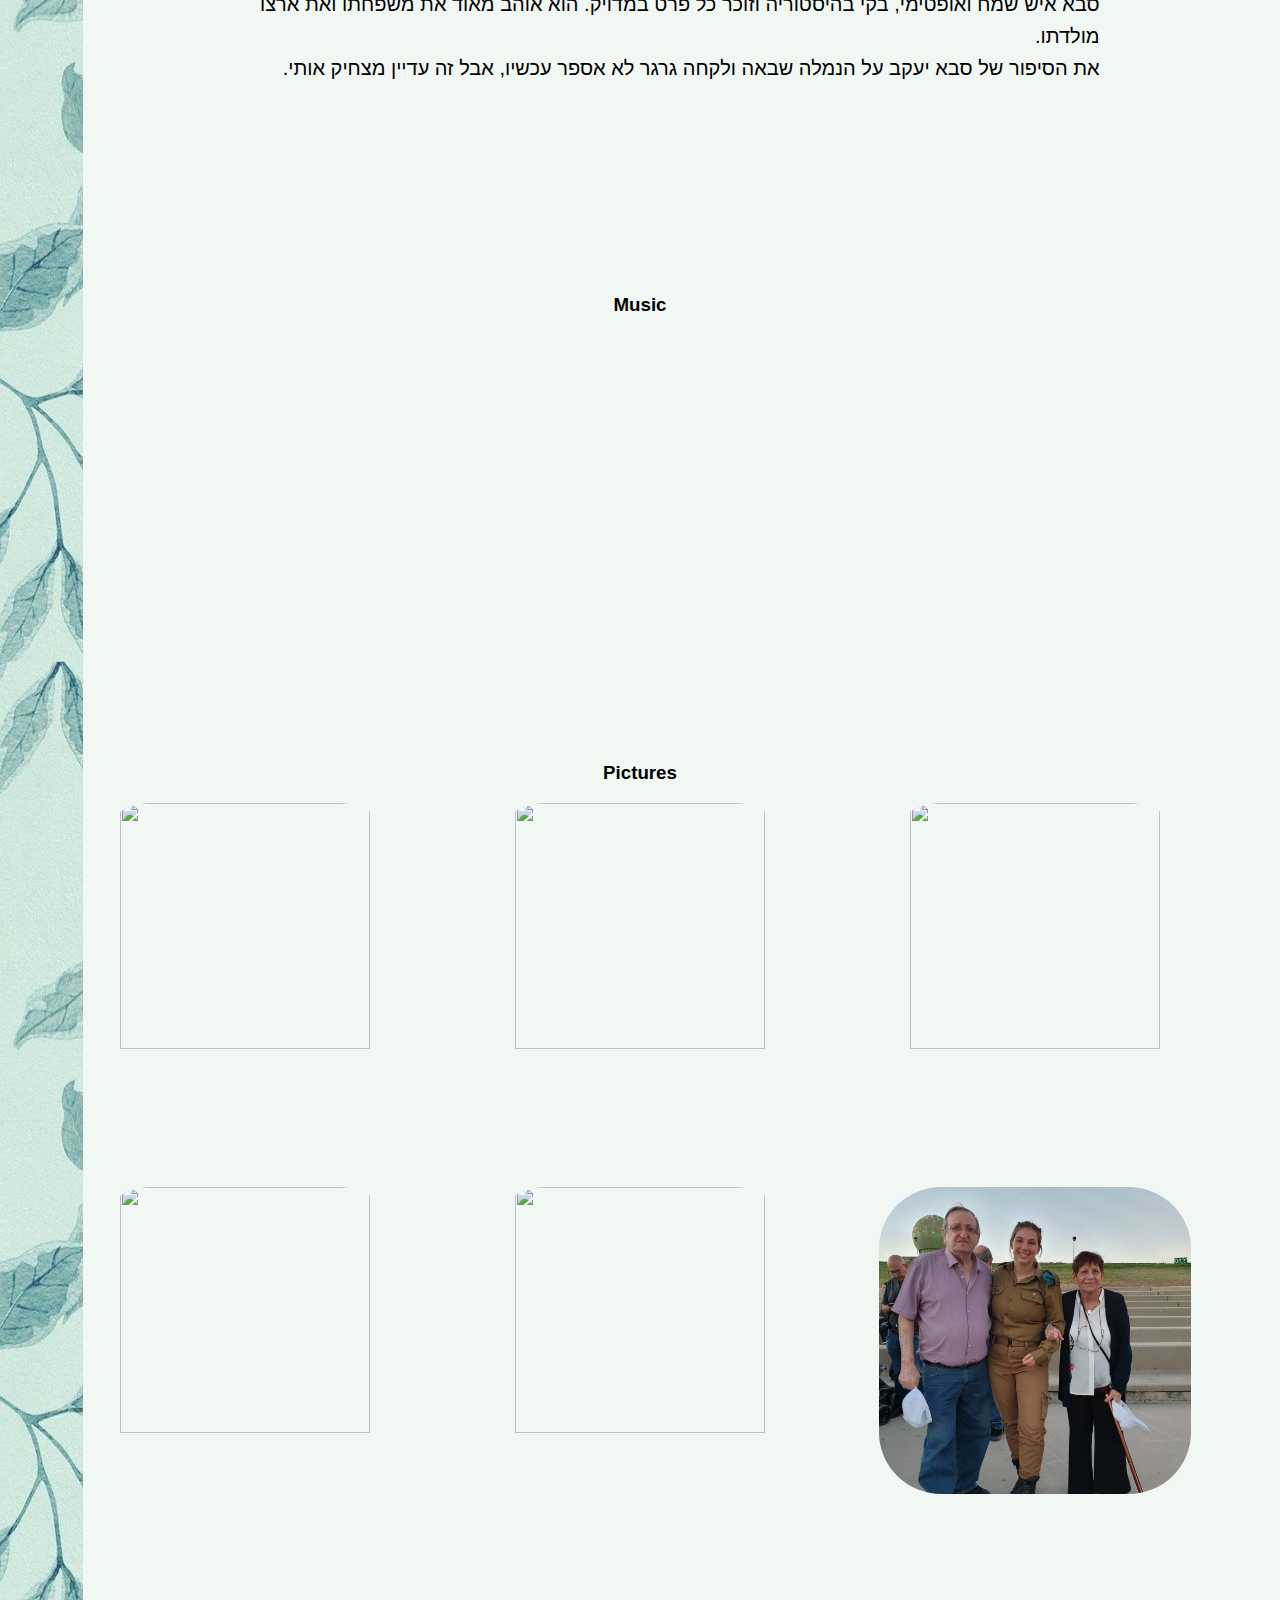
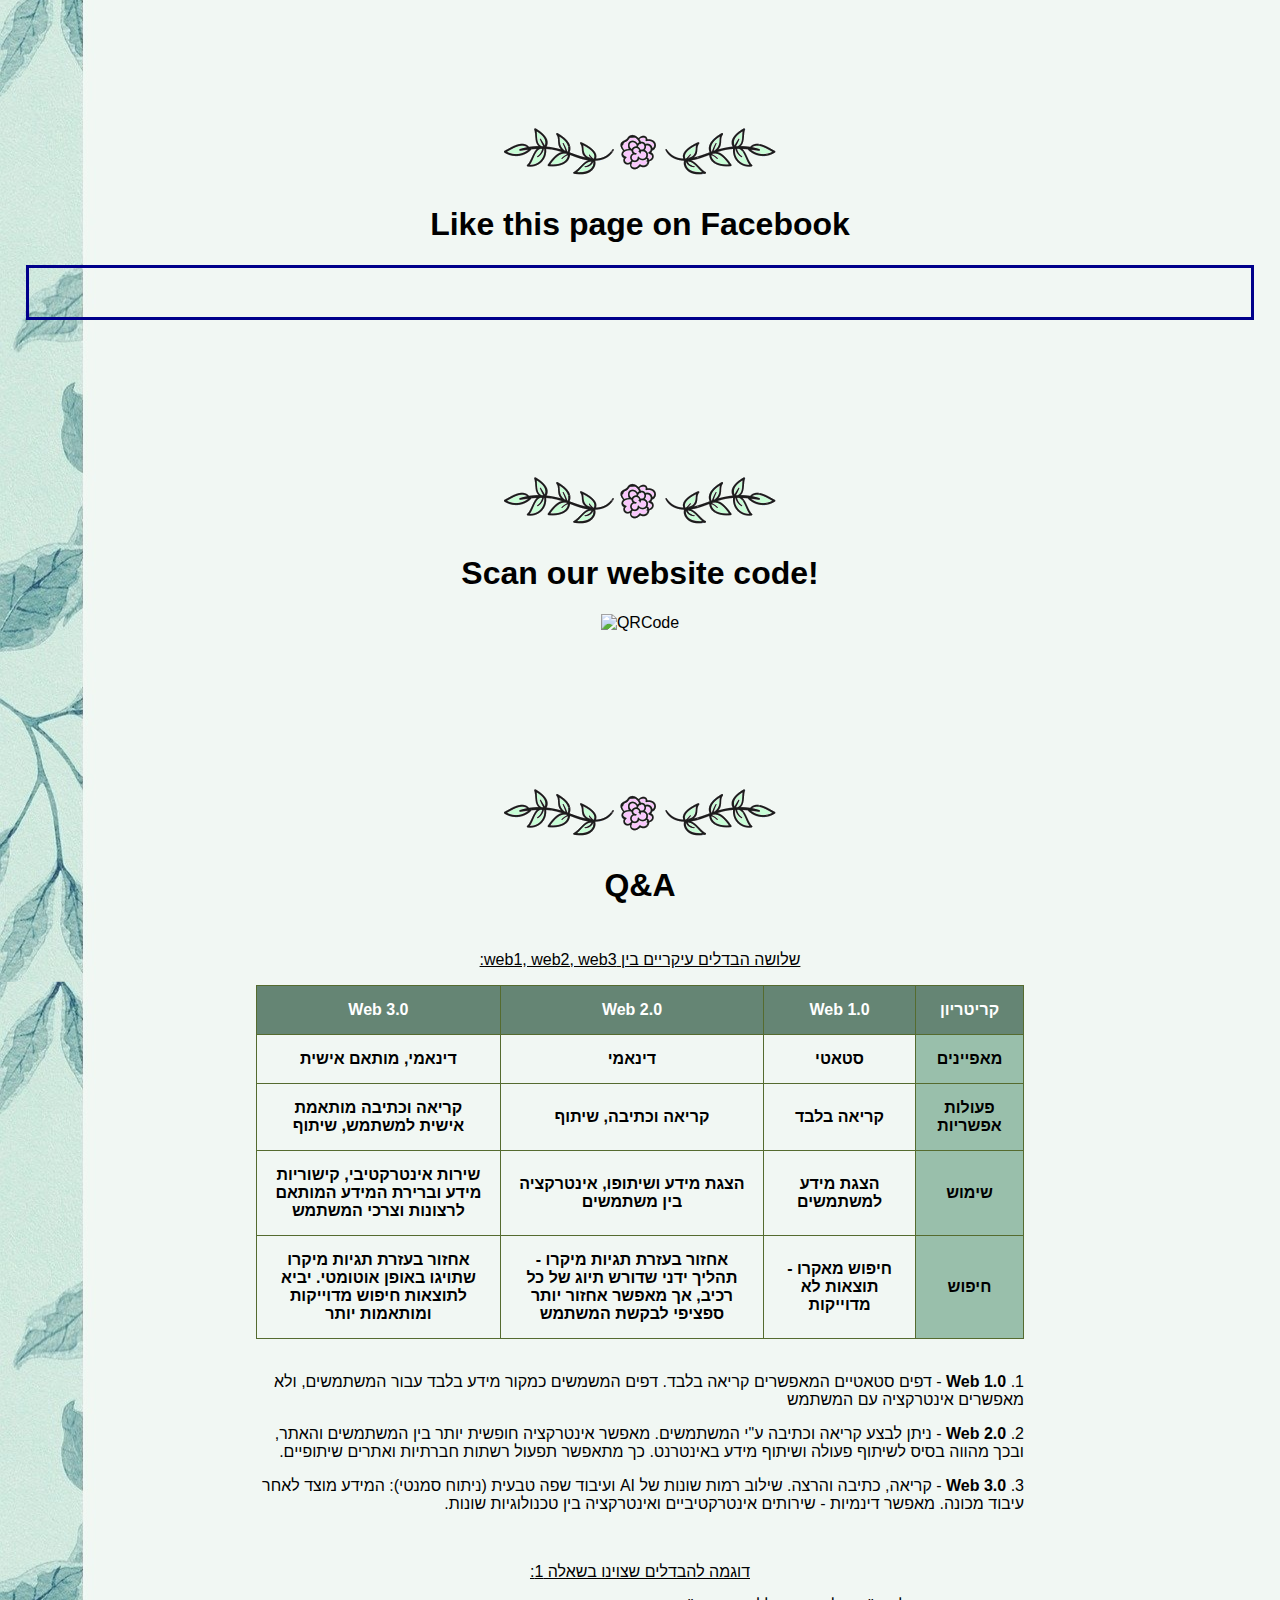
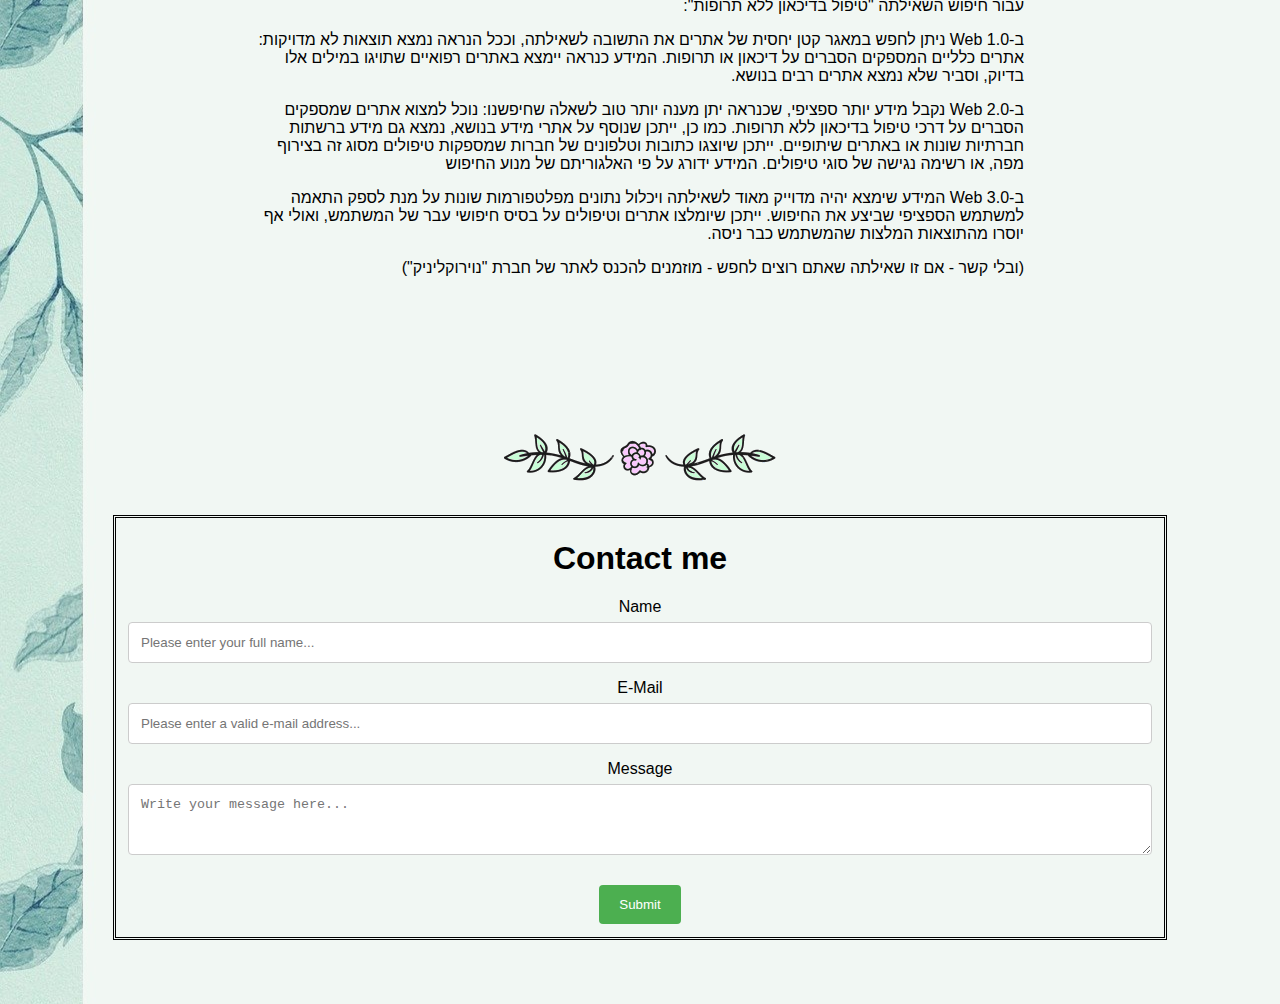
==== commit d3fcd978: "Fixed QR" ====
--- a/index.html
+++ b/index.html
@@ -3,14 +3,24 @@
 
 <head>
   <link rel="stylesheet" type="text/css" href="style.css" />
+  <link rel="stylesheet" type="text/css" href="emoji.css" />
+  <script
+      src="https://code.jquery.com/jquery-3.6.0.min.js"
+      integrity="sha256-/xUj+3OJU5yExlq6GSYGSHk7tPXikynS7ogEvDej/m4="
+      crossorigin="anonymous">
+  </script>
+  <script src="emoji.js"></script>
 </head>
 
+<title>Lielle's Website</title>
+
 <body>
 
   <div id="fb-root"></div>
-  <script async defer crossorigin="anonymous" src="https://connect.facebook.net/en_US/sdk.js#xfbml=1&version=v10.0" nonce="VG0N73GY"></script>
+  <script async defer crossorigin="anonymous" src="https://connect.facebook.net/en_US/sdk.js#xfbml=1&version=v10.0" nonce="4GKlPOwM"></script>
 
   <div id="menu">
+    <img src="images/Logo.png" height="50px" class="Logo">
     <div class="dropdown">
       <button class="dropbtn">לילי וארתור קלינגהופר</button>
       <div class="dropdown-content">
@@ -36,37 +46,48 @@
   <div class="Break">
   </div>
   <section class="Container">
-    <div id="KlinghofferAbout">
+    <img src="images/divider.png">
+    <div class="TextBox" dir="rtl">
+      <h1>ברוכים הבאים לאתר שלי</h1>
+      <h2>החלטתי להקדיש אותו לסבים ולסבתות שלי: לילי וארתור קלינגהופר ויהודית ויעקב תודר</h2>
+      <h2>באתר תוכלו למצוא תמונות של המשפחה ושירים וסרטונים אהובים על כל אחד מהם</h2>
+      <h2>סבא וסבתא: אני מקווה שהאתר ישמח אתכם. אני יכולה לעדכן אותו ולהוסיף כל מה שתבקשו.</h2>
+      <h2>אוהבת, ליאל</h2>
+    </div>
+  </section>
+
+  <section class="Container">
+    <div id="KlinghofferAbout" class="reference" dir="rtl">
       <img src="images/divider.png">
       <h1>לילי וארתור קלינגהופר</h1>
       <h3>לילי</h3>
       <div class="AboutSection">
         <img class="AboutPhotos" src="images/Lilly.png">
         <div class="AboutText">
-          תאריך לידה: 6/7/1932 <br/>
-          נולדה וגדלה בטזלאו, רומניה <br/>
-          עשתה תואר בפיזיקה, מתמטיקה וחינוך בבוקרשט <br/>
-          עבדה כמורה למתמטיקה ברומניה ולאחר מכן בישראל <br/>
-          אוהבת בעלי חיים, צמחים, פרחים ולצייר <br/>
+          <p>סבתא לילי נולדה ברומניה. היא נזכרת בחיי הכפר של ילדותה בגעגוע, למרות הקשיים הפיזיים והכלכליים והעבודה הקשה שהיתה כרוכה בהם. חיי הכפר הפסטורליים הסתיימו לאחר אירוע אנטישמי בו איימו תושבי הכפר לשרוף את הבית והם ברחו משם ולא חזרו אליו שוב.<br/>
+            סבתא למדה באוניברסיטה של בוקרשט מתמטיקה, פיזיקה וחינוך ועבדה כמורה למתמטיקה ברומניה. גם בארץ המשיכה לעבוד כמורה וכמחנכת והיא נזכרת בשנים אלה של עשייה בתחומי ההוראה והחינוך בגאווה רבה ובנוסטלגיה.<br/>
+            ציור היה תחביב חשוב ומרכזי בחייה במשך שנים. מאות תמונות ציירה סבתא, אולי אלפים, בצבעי מים ובצבעי שמן, בסגנונות מגוונים ובצבעים עזים. תמונות רבות שציירה מקשטות את קירות ביתם.
+            סבתא לילי אוהבת אמנות, עציצים פורחים, גינון ובעלי חיים חמודים, בקיצור, את כל מה שטוב, נעים ויפה בחיים, את כל מה שאפשר לטפח.</p>
         </div>
       </div>
       <h3>ארתור</h3>
       <div class="AboutSection">
         <img class="AboutPhotos" src="images/Arthur.png">
         <div class="AboutText">
-          תאריך לידה: 21/7/1927 <br/>
-          נולד וגדל בבוקרשט, רומניה <br/>
-          עשה תואר במתמטיקה באוניברסיטת בוקרשט <br/>
-          עבד כמורה למתמטיקה ברומניה ולאחר מכן בישראל<br/>
-        </div>
-      </div>
-    </div>
-
-    <div id="KlinghofferMusic" class="Music">
+          <p>סבא ארתור נולד ברומניה. <br/>
+            בילדותנו גדלנו על הסיפור המיתולוגי, שסבא ארתור היה בשעתו שוער נבחרת רומניה. אמנם זה לא נכון, אבל ככה עובד חוש ההומור שלו, והשובבות הזאת היא ששימרה את נעוריו. <br/>
+            סבא ארתור גדל בגטו עם הוריו ובנפרד מאחותו, שנשלחה לארה"ב בגיל 12 ולא יכלה לשוב משפרצה מלחמת העולם השנייה. כנער עבד כשולייה לצייר כרזות של בית הקולנוע בעיירה.
+            הוא היה חבר בתנועת הנוער הציוני. הוא למד באוניברסיטת בוקרשט, עבד כמורה ומפקח עד אשר פוטר בשל חברותו בתנועה הציונית. <br/>
+            לאחר שעלה ארצה, עבד קשה כמורה למתמטיקה בתיכון עם בני נוער ישראלים, שלא הזכירו כלל וכלל את בני הנוער הממושמעים והמנומסים אותם לימד ברומניה. <br/>
+            עד היום סבא חי ונושם חדשות, היסטוריה, פוליטיקה, מתמטיקה. והוא מאוד מאוד נהנה מהבדיחות של עצמו.</p>
+        </div>
+      </div>
+    </div>
+    <div id="KlinghofferMusic" class="Music reference">
       <h3>Music</h3>
       <iframe width="560" height="315" src="https://www.youtube.com/embed/videoseries?list=PLjnsC56g8LDjS-BbUJXedPRrBvgX0aDch" title="YouTube video player" frameborder="0" allow="autoplay; encrypted-media;" allowfullscreen></iframe>
     </div>
-    <div id="KlinghofferPictures" class="Pictures">
+    <div id="KlinghofferPictures" class="Pictures reference">
       <h3>Pictures</h3>
       <div class="row">
         <div class="column">
@@ -94,39 +115,37 @@
   </section>
   
   <section class="Container">
-    <div id="TodderAbout">
+    <div id="TodderAbout" class="reference" dir="rtl">
       <img src="images/divider.png">
       <h1>יהודית ויעקב תודר</h1>
       <h3>יהודית</h3>
       <div class="AboutSection">
         <img class="AboutPhotos" src="images/Yehudit.png">
         <div class="AboutText">
-          תאריך לידה: 10/9/1941 <br/>
-          נולדה וגדלה בבגדאד, עיראק <br/>
-          עשתה קורס אחיות ומיילדות ולאחר מכן שרתה בחיל הרפואה <br/>
-          לאחר מכן המשיכה לעבוד כמיילדת <br/>
-          התחתנה עם יעקב בשנת 1964 <br/>
+          <p>סבתא יהודית נולדה בעירק. עד היום היא נזכרת בבהירות רבה בטיולים עם דוד שלה על שפת נהר החידקל. בעירק התעשרו הוריה עד מאוד והעלייה לארץ הביאה עליהם שינויים דרמטיים במעמדם החברתי ובתנאי החיים שלהם. <br/>
+            סבתא למדה סיעוד והיתה למיילדת מוכשרת ומבוקשת מאוד, שידעה להתגבר על מצבים מסובכים ואף מסוכנים באלגנטיות ובמקצועיות מרשימה. אחת מאותן לידות מסובכות היתה הלידה שלי עצמי, ממנה חילצה אותי בלא פגע למרות להיטותי לחנוק את עצמי באמצעות חבל הטבור.<br/>
+            סבתא אישה מאמינה ורוחנית, מחוברת לעולם הקבלה, התפילה והמיסטיקה. היא אוהבת לקרוא ספרים ממגוון סוגות ספרותיות ובכללן פנטזיה ובכך היא ממש קולעת לטעמי. היא אוהבת סרטים ישנים וטובים, מוזיקת ג'אז ובעיקר היא כרוכה אחר בני משפחתה, שאותם היא מברכת בתפילה אישית מדי לילה בזה אחר זה מבלי לפספס אף לא אחד.</p>
         </div>
       </div>
       <h3>יעקב</h3>
       <div class="AboutSection">
         <img class="AboutPhotos" src="images/Yakov.jpg">
         <div class="AboutText">
-          תאריך לידה: 1/8/1938 <br/>
-          נולד וגדל ברמת גן <br/>
-          שירת בחיל הים והשתתף במלחמת סיני <br/>
-          לאחר שחרורו מחיל הים עבד בתור ימאי ולאחר מכן בכור בדימונה <br/>
-          התחתן עם יהודית בשנת 1964 <br/>
-        </div>
-      </div>
-    </div>
-
-    <div id="TodderMusic" class="Music">
+          <p>סבא יעקב נולד בישראל עשור לפני קום המדינה. בדרך לחדר לידה ירו על המונית שהסיעה את אמו לבית החולים. אבל זה נגמר בטוב כמובן, אחרת לא הייתי יכולה לכתוב את כל זה.<br/>
+            הוא גדל בישראל בימי המחתרות וביקר את אחיו ואת אביו בבית הכלא שם נכלאו בגלל פעילותם המחתרתית בלח"י. מגיל צעיר עבד עד שהתגייס לחיל הים.<br/>
+            סבא יעקב עבד בצי הסוחר, בקמ"ג, במג"ל ובמעבדה המרכזית של התעשייה הצבאית.<br/>
+            סבא איש שמח ואופטימי, בקי בהיסטוריה וזוכר כל פרט במדויק. הוא אוהב מאוד את משפחתו ואת ארצו מולדתו.<br/>
+            את הסיפור של סבא יעקב על הנמלה שבאה ולקחה גרגר לא אספר עכשיו, אבל זה עדיין מצחיק אותי.</p>
+        </div>
+      </div>
+    </div>
+
+    <div id="TodderMusic" class="Music reference">
       <h3>Music</h3>
       <iframe width="560" height="315" src="https://www.youtube.com/embed/videoseries?list=PLjnsC56g8LDh_ek7YluONAkzvMBGkEucV" title="YouTube video player" frameborder="0" allow="autoplay; encrypted-media;" allowfullscreen></iframe>
     </div>
 
-    <div id="TodderPictures" class="Pictures">
+    <div id="TodderPictures" class="Pictures reference">
       <h3>Pictures</h3>
       <div class="row">
         <div class="column">
@@ -154,26 +173,89 @@
   </section>
   
 
-  <section id="like" class="Container">
+  <div id="like" class="Container reference">
     <img src="images/divider.png">
     <h1>Like this page on Facebook</h1>
-    <div class="fb-like" data-href="https://web-development-environments-2021.github.io/assignment1-topder/" data-width="" data-layout="standard" data-action="like" data-size="large" data-share="false"></div>  
-  </section>
+    <div class="fb-like" data-href="https://www.facebook.com/NeuroClinic/" data-width="" data-layout="standard" data-action="like" data-size="large" data-share="true"></div>
+  </div>
 
   <section id="qrcoder" class="Container">
-    <img src="images/divider.png">
-    <h1>Scan our website code!</h1>
-    <img class="qr_image" width="280" height="280" src="https://qrfree.kaywa.com/?l=1&amp;s=8&amp;d=https%3A%2F%2Fweb-development-environments-2021.github.io%2Fassignment1-topder%2F" alt="QRCode" style="display:inline">
+    <div class="reference">
+      <img src="images/divider.png">
+      <h1>Scan our website code!</h1>
+      <img class="qr_image" width="280" height="280" src="https://qrfree.kaywa.com/?l=1&amp;s=8&amp;d=https%3A%2F%2Fweb-development-environments-2021.github.io%2F311508568%2F" alt="QRCode" style="display:inline">
+    </div>
   </section>
 
   <section id="spa" class="Container">
-    <img src="images/divider.png">
-    <h1>Q&A</h1>
+    <div class="reference">
+      <img src="images/divider.png">
+      <h1>Q&A</h1>
+      <div class="answers" dir="rtl">
+        <p id="headline">שלושה הבדלים עיקריים בין web1, web2, web3:</p>
+        <table>
+          <tr class="header">
+            <th>קריטריון</th>
+            <th>Web 1.0</th>
+            <th>Web 2.0</th>
+            <th>Web 3.0</th>
+          </tr>
+          <tr>
+            <th class="criterion">מאפיינים</th>
+            <th class="table-row">סטאטי</th>
+            <th class="table-row">דינאמי</th>
+            <th class="table-row">דינאמי, מותאם אישית</th>
+          </tr>
+          <tr>
+            <th class="criterion">פעולות אפשריות</th>
+            <th class="table-row">קריאה בלבד</th>
+            <th class="table-row">קריאה וכתיבה, שיתוף</th>
+            <th class="table-row">קריאה וכתיבה מותאמת אישית למשתמש, שיתוף</th>
+          </tr>
+          <tr>
+            <th class="criterion">שימוש</th>
+            <th class="table-row">הצגת מידע למשתמשים</th>
+            <th class="table-row">הצגת מידע ושיתופו, אינטרקציה בין משתמשים</th>
+            <th class="table-row">שירות אינטרקטיבי, קישוריות מידע וברירת המידע המותאם לרצונות וצרכי המשתמש</th>
+          </tr>
+          <tr>
+            <th class="criterion">חיפוש</th>
+            <th class="table-row">חיפוש מאקרו - תוצאות לא מדוייקות</th>
+            <th class="table-row">אחזור בעזרת תגיות מיקרו - תהליך ידני שדורש תיוג של כל רכיב, אך מאפשר אחזור יותר ספציפי לבקשת המשתמש</th>
+            <th class="table-row">אחזור בעזרת תגיות מיקרו שתויגו באופן אוטומטי. יביא לתוצאות חיפוש מדוייקות ומותאמות יותר</th>
+          </tr>
+        </table>
+        <br/>
+        <p>1. <b>Web 1.0</b> - דפים סטאטיים המאפשרים קריאה בלבד. דפים המשמשים כמקור מידע בלבד עבור המשתמשים, ולא מאפשרים אינטרקציה עם המשתמש</p>
+        <p>2. <b>Web 2.0</b> -  ניתן לבצע קריאה וכתיבה ע"י המשתמשים. מאפשר אינטרקציה חופשית יותר בין המשתמשים והאתר, ובכך מהווה בסיס לשיתוף פעולה ושיתוף מידע באינטרנט. כך מתאפשר תפעול רשתות חברתיות ואתרים שיתופיים.</p>
+        <p>3. <b>Web 3.0</b> - קריאה, כתיבה והרצה. שילוב רמות שונות של AI ועיבוד שפה טבעית (ניתוח סמנטי): המידע מוצד לאחר עיבוד מכונה. מאפשר דינמיות - שירותים אינטרקטיביים ואינטרקציה בין טכנולוגיות שונות. </p>
+        <br/>
+        <p id="headline" dir="rtl">דוגמה להבדלים שצוינו בשאלה 1:</p>
+        <p>עבור חיפוש השאילתה "טיפול בדיכאון ללא תרופות":</p>
+        <p>ב-Web 1.0 ניתן לחפש במאגר קטן יחסית של אתרים את התשובה לשאילתה, וככל הנראה נמצא תוצאות לא מדויקות: אתרים כלליים המספקים הסברים על דיכאון או תרופות. המידע כנראה יימצא באתרים רפואיים שתויגו במילים אלו בדיוק, וסביר שלא נמצא אתרים רבים בנושא.</p>
+        <p>ב-Web 2.0 נקבל מידע יותר ספציפי, שכנראה יתן מענה יותר טוב לשאלה שחיפשנו: נוכל למצוא אתרים שמספקים הסברים על דרכי טיפול בדיכאון ללא תרופות. כמו כן, ייתכן שנוסף על אתרי מידע בנושא, נמצא גם מידע ברשתות חברתיות שונות או באתרים שיתופיים. ייתכן שיוצגו כתובות וטלפונים של חברות שמספקות טיפולים מסוג זה בצירוף מפה, או רשימה נגישה של סוגי טיפולים. המידע ידורג על פי האלגוריתם של מנוע החיפוש</p>
+        <p>ב-Web 3.0 המידע שימצא יהיה מדוייק מאוד לשאילתה ויכלול נתונים מפלטפורמות שונות על מנת לספק התאמה למשתמש הספציפי שביצע את החיפוש. ייתכן שיומלצו אתרים וטיפולים על בסיס חיפושי עבר של המשתמש, ואולי אף יוסרו מהתוצאות המלצות שהמשתמש כבר ניסה.</p>
+        <p>(ובלי קשר - אם זו שאילתה שאתם רוצים לחפש - מוזמנים להכנס לאתר של חברת "נוירוקליניק")</p>
+      </div>
+    </div>
   </section>
 
   <section id="contact" class="Container">
-    <img src="images/divider.png">
-    <h1>Contact me</h1>
+    <div class="reference">
+      <img src="images/divider.png">
+      <div class="ContactForm">
+        <h1>Contact me</h1>
+        <form action="mailto:topder@post.bgu.ac.il?subject=About Your Website" method="post" enctype="text/plain">
+          <label for="name">Name</label>
+          <input type="text" id="name" name="Name" placeholder="Please enter your full name...">
+          <label for="email">E-Mail</label>
+          <input type="text" id="email" name="Email" placeholder="Please enter a valid e-mail address...">
+          <label for="Message">Message</label>
+          <textarea name="Message" id="emojione" rows="3" placeholder="Write your message here..."></textarea>
+          <input type="submit" value="Submit">
+        </form>
+      </div>
+    </div>
   </section>
 
 
@@ -190,6 +272,12 @@
       $('#menu').toggle($(this).scrollTop() > 1000)
     });
   </script>
+  <script >
+    $(document).ready(function() {
+      $("#emojione").emojioneArea()
+
+    });
+  </script>
 </body>
 
 </html>
--- a/style.css
+++ b/style.css
@@ -18,7 +18,7 @@
 	background-color: #f1f1f1;
 	min-width: 180px;
 	box-shadow: 0px 8px 16px 0px rgba(0,0,0,0.2);
-	z-index: 1;
+	z-index: 10000;
 }
   
 .dropdown-content a {
@@ -36,12 +36,16 @@
 
 .dropbtn a {color: white;}
 
+.Logo
+{
+	vertical-align: middle;
+}
+
 #menu
 {
 	position: fixed;
 	width: 100%;
 	padding-top: 10px;
-	margin-top: -10px;
 	border-top: 10px;
 	padding-bottom: 10px;
 	text-align: center;
@@ -49,13 +53,28 @@
 	font-weight: bold;
 	color: white;
 	background-color: #f4f8f1;
+	display: block !important;
+}
+
+.TextBox
+{
+	background-color: #83B99D;
+	width: 60vw;
+    margin-left: auto;
+    margin-right: auto;	
+	padding-top: 1vh;
+    padding-bottom: 1vh;
+	margin-top: 25vh;
+	margin-bottom: 30vh;
+	border-style: double;
+	border-color: #608672;
 }
 
 .AboutSection
 {
 	text-align: right;
 	vertical-align: middle;
-	margin-right: 15%;
+	margin-right: 8%;
 	margin-top: 2%;
 	margin-bottom: 2%;
 }
@@ -77,7 +96,15 @@
 
 .AboutText
 {
-	padding: 10%;
+	padding: 5%;
+	line-height: 1.6;
+    font-size: 20px;
+	width: 80%;
+}
+
+#KlinghofferAbout .AboutText
+{
+	padding-top: 2%;
 }
 
 .Container
@@ -94,6 +121,8 @@
     grid-template-columns: repeat(3, 1fr);
     grid-template-rows: repeat(1, 30vw);
     grid-gap: 5px;
+	margin-left: 2%;
+	margin-right: 2%;
 }
 
 .FamilyPhotos {
@@ -113,6 +142,7 @@
 	border-color: darkblue;
 	border-style: solid;
 	padding: 2%;
+    z-index: -1;
 }
 
 .Break
@@ -120,12 +150,97 @@
 	padding-bottom: 5%;
 }
 
+.reference
+{
+	padding-top: 10vh;
+}
+
+#spa
+{
+	width: 60vw;
+    margin-left: auto;
+    margin-right: auto;	
+}
+
+.answers
+{
+	text-align: right;
+	padding-top: 1vh;
+}
+
+#headline
+{
+	text-decoration: underline;
+	text-align: center;
+}
+
+table, th {
+	border: 1px solid darkolivegreen;
+	border-collapse: collapse;
+}
+
+th {
+	padding: 15px;
+	text-align: center;
+}
+
+.header
+{
+	background-color: #658574;
+	color: white;
+}
+
+.criterion
+{
+	background-color: #99BFAB;
+}
+
+.ContactForm
+{
+	width: 80vw;
+	margin-left: auto;
+	margin-right: auto;
+	border-color: black;
+    border-style: double;
+    padding-bottom: 1%;
+    padding-left: 1%;
+    padding-right: 1%;
+    margin-top: 2%;
+}
+
+input[type=text], select, textarea
+{
+	width: 100%;
+	padding: 12px;
+	border: 1px solid #ccc;
+	border-radius: 4px;
+	box-sizing: border-box;
+	margin-top: 6px;
+	margin-bottom: 16px;
+	resize: vertical;
+}
+
+input[type=submit] 
+{
+	background-color: #4CAF50;
+	color: white;
+	padding: 12px 20px;
+	border: none;
+	border-radius: 4px;
+	cursor: pointer;
+	margin-top: 1%;
+  }
+  
+  input[type=submit]:hover 
+  {
+	background-color: #45a049;
+  }
+
 body
 {
-	background-color: #f4f8f1;
-	background-image: url(Images/Background.jpg);
-}
-
-
-
-
+	background: url(images/Background.jpg) left repeat-y, url(images/Background.jpg) right repeat-y, #f4f8f1;
+	margin: 0;
+}
+
+
+
